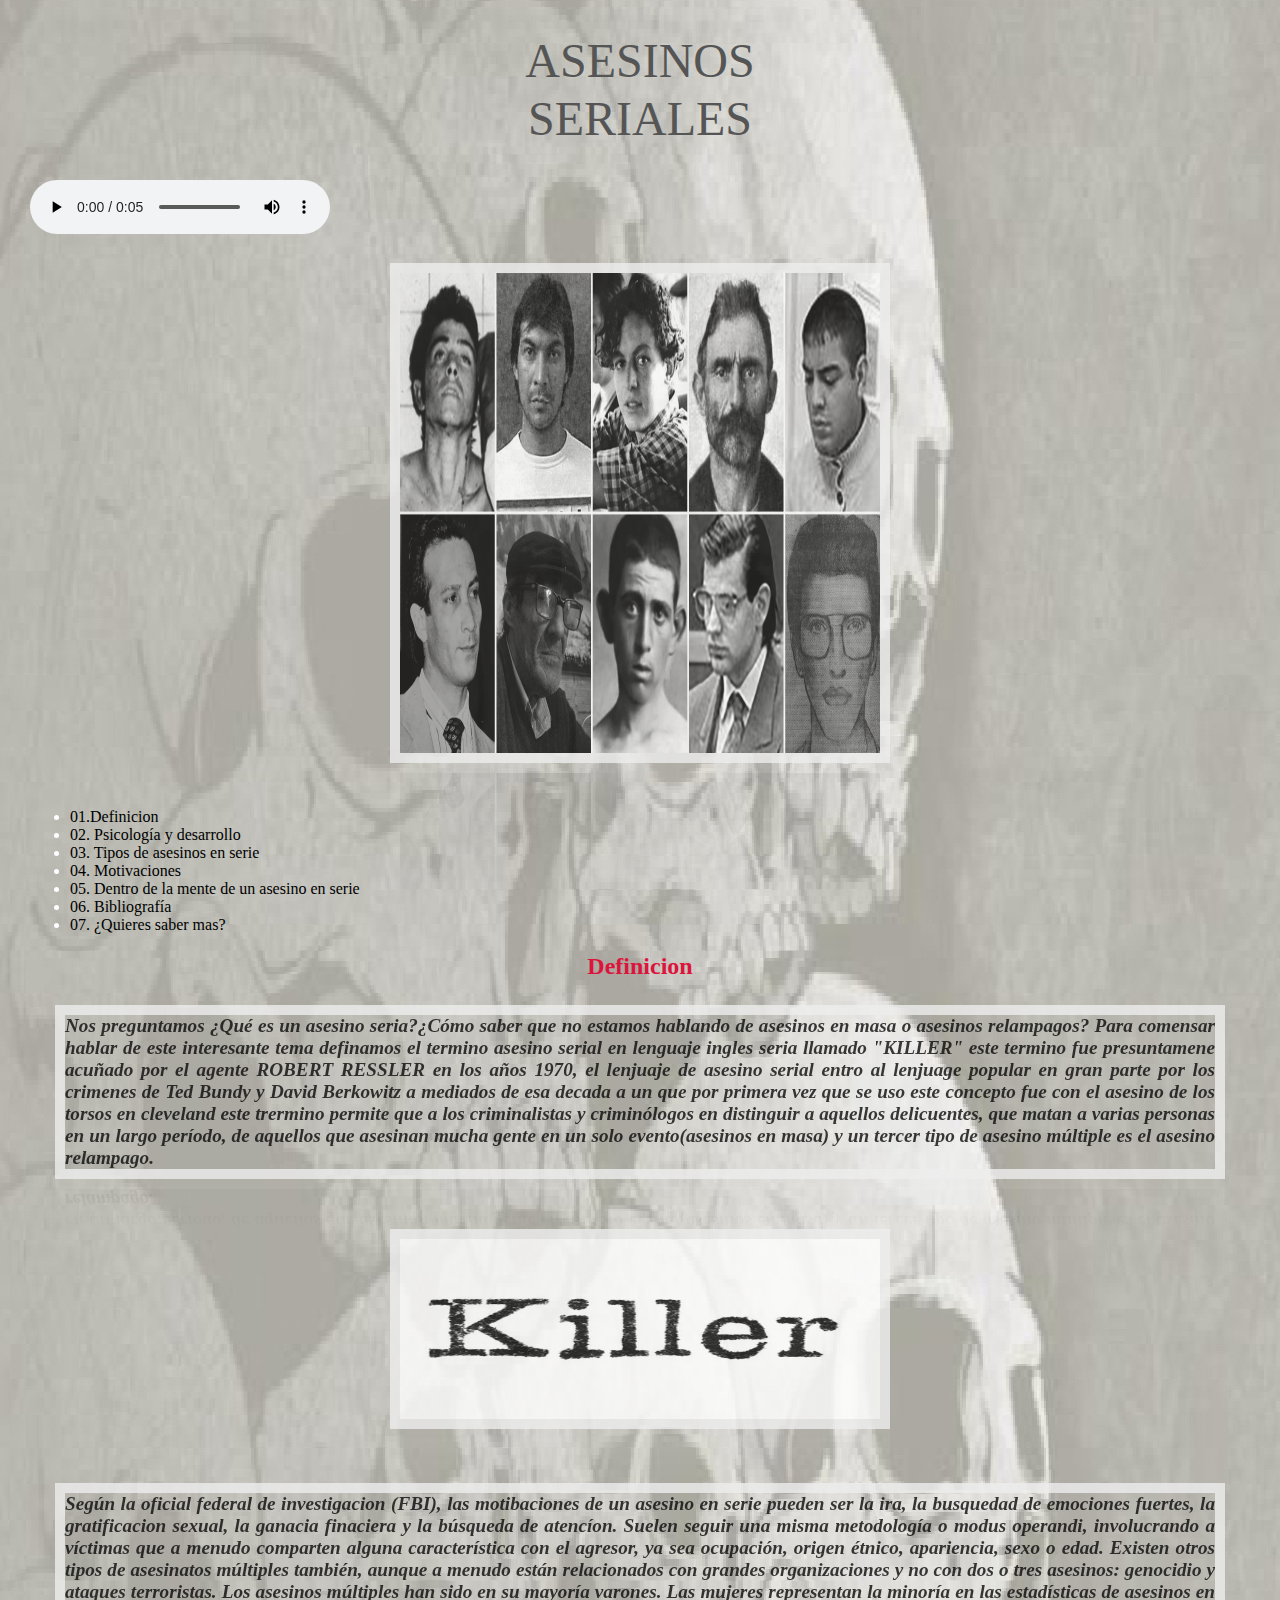
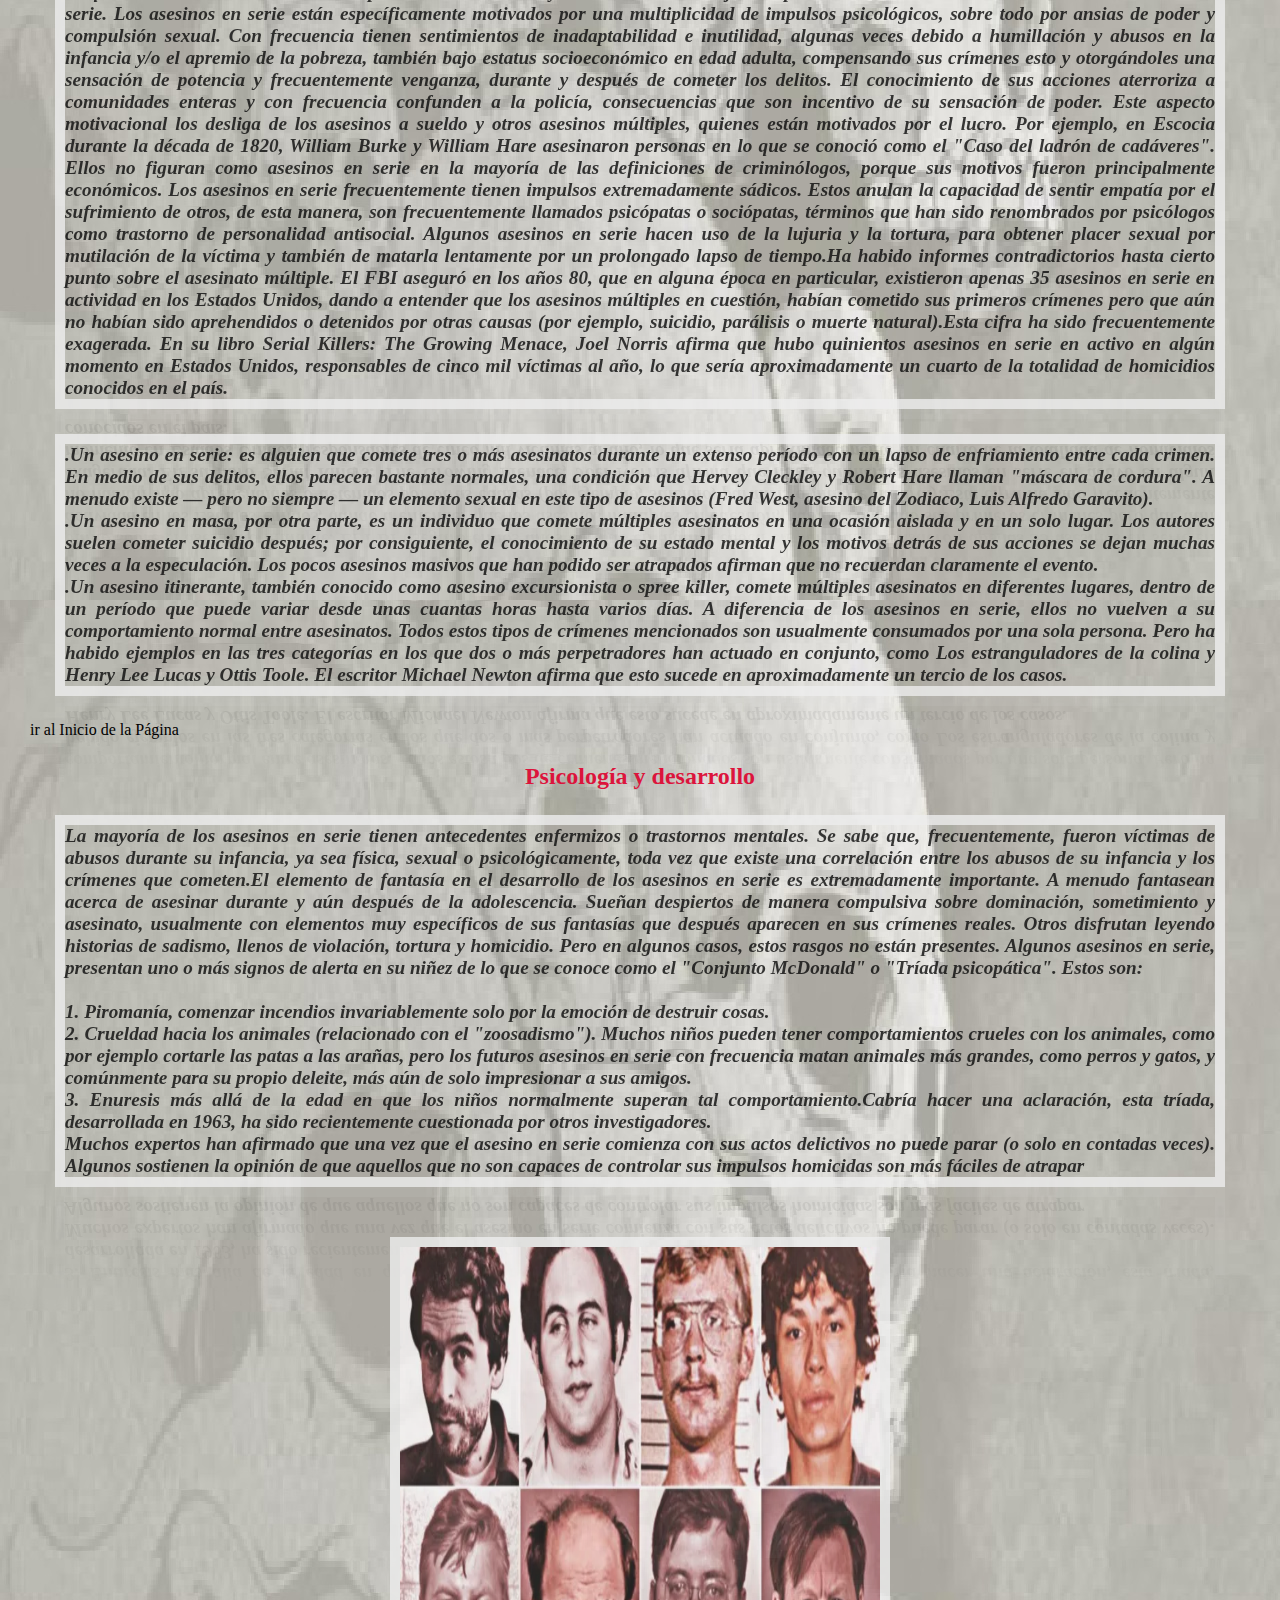
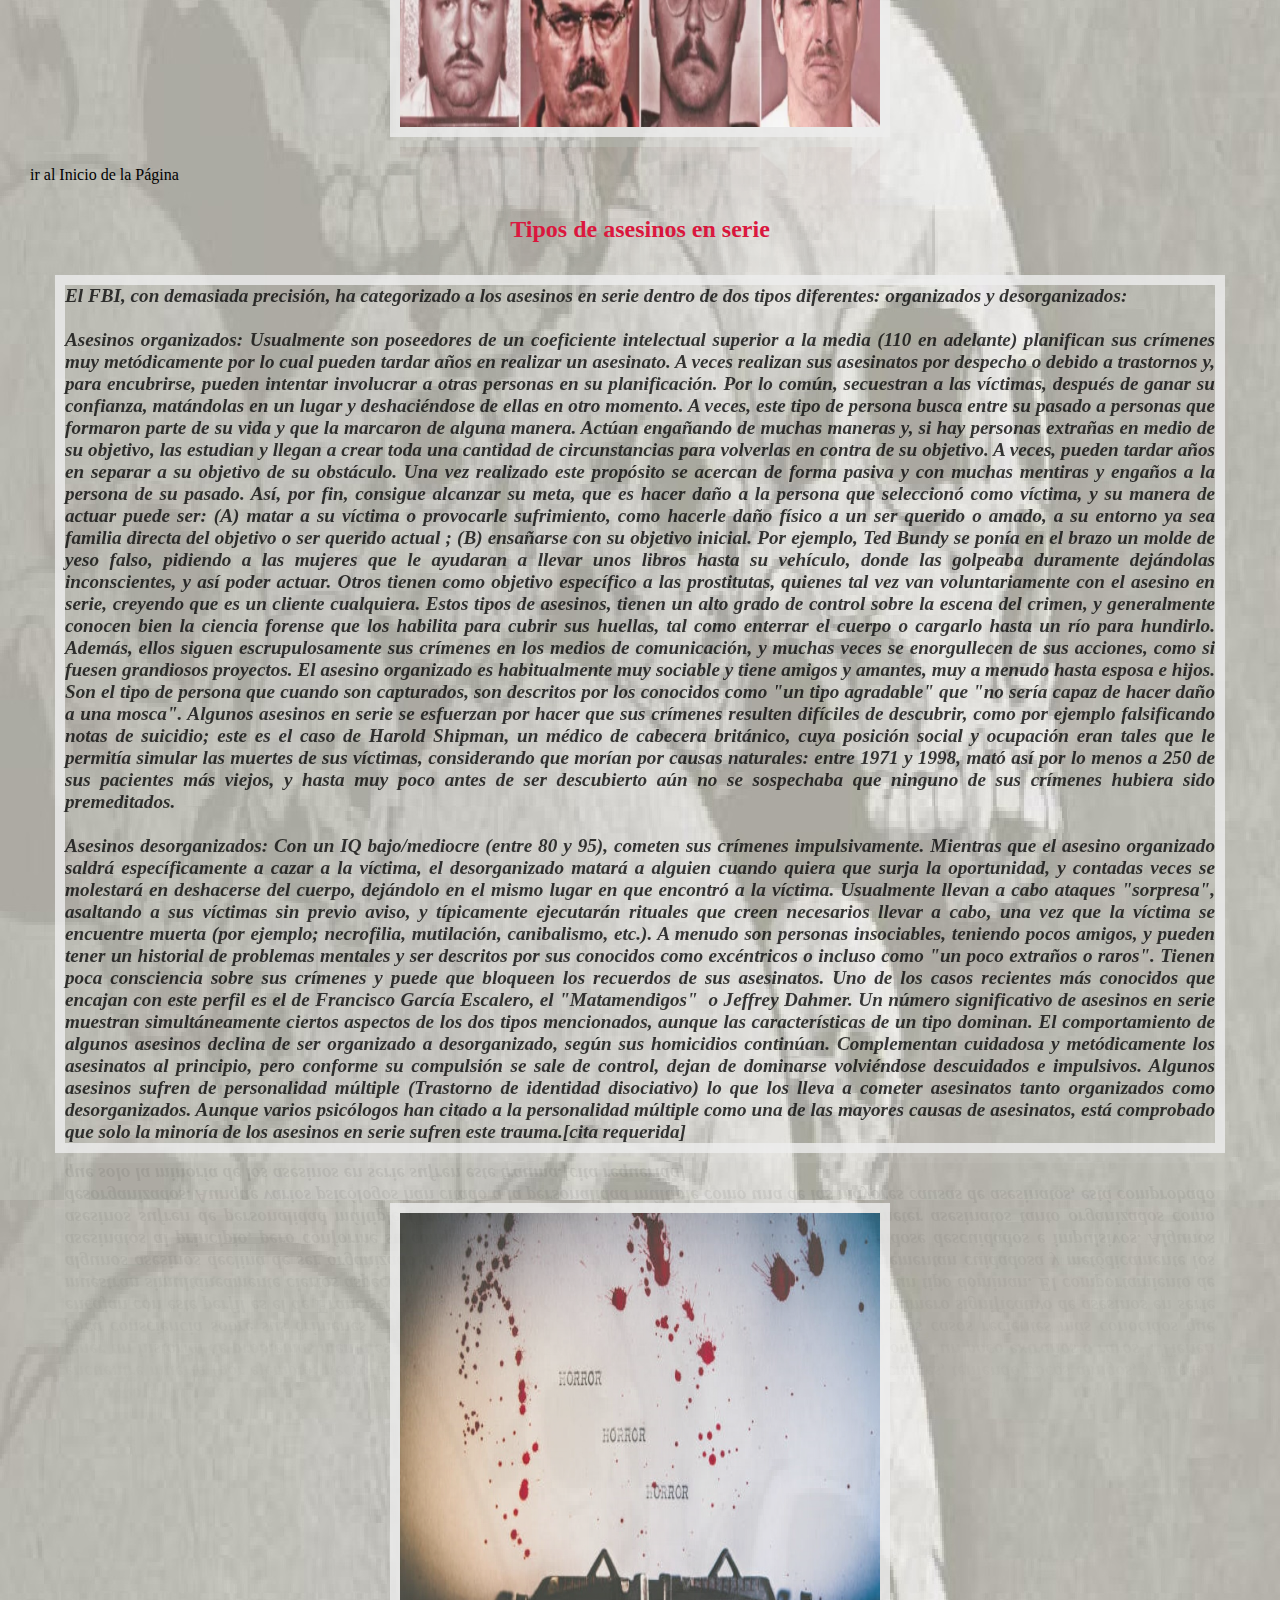
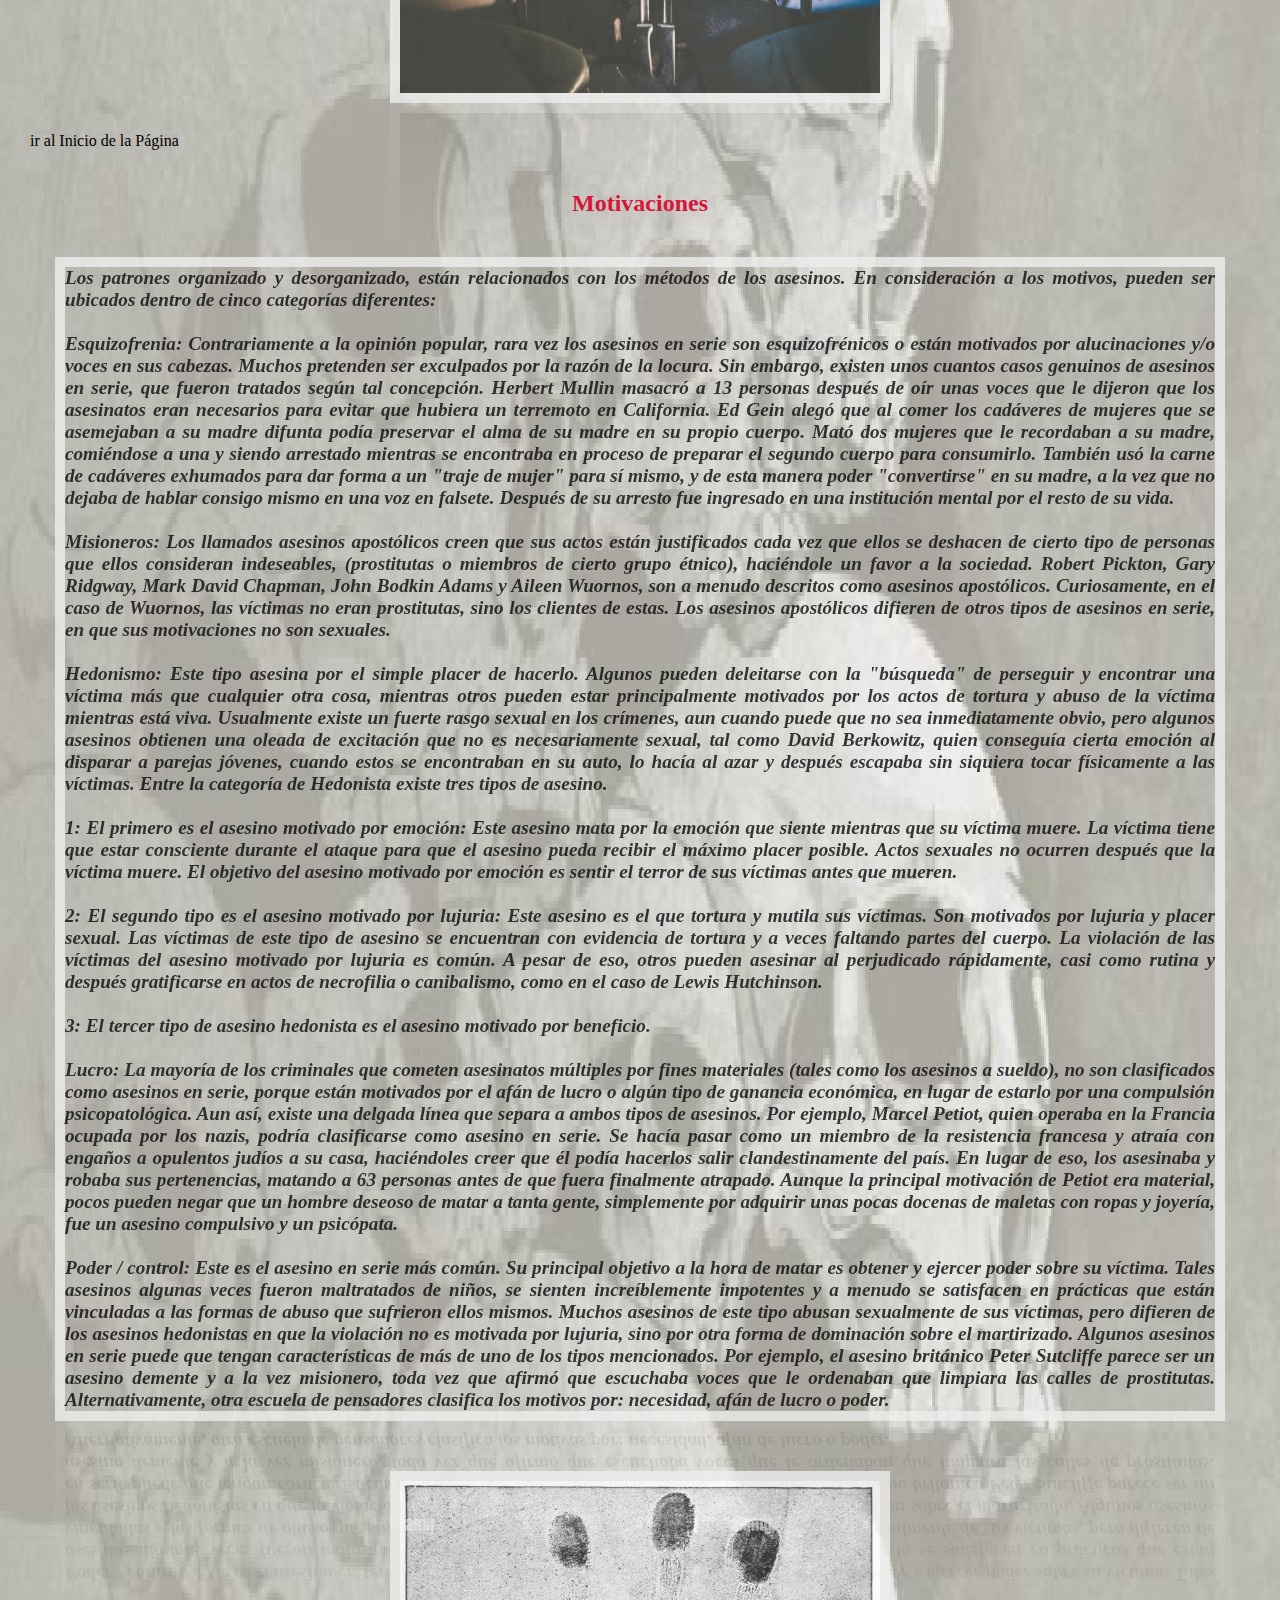
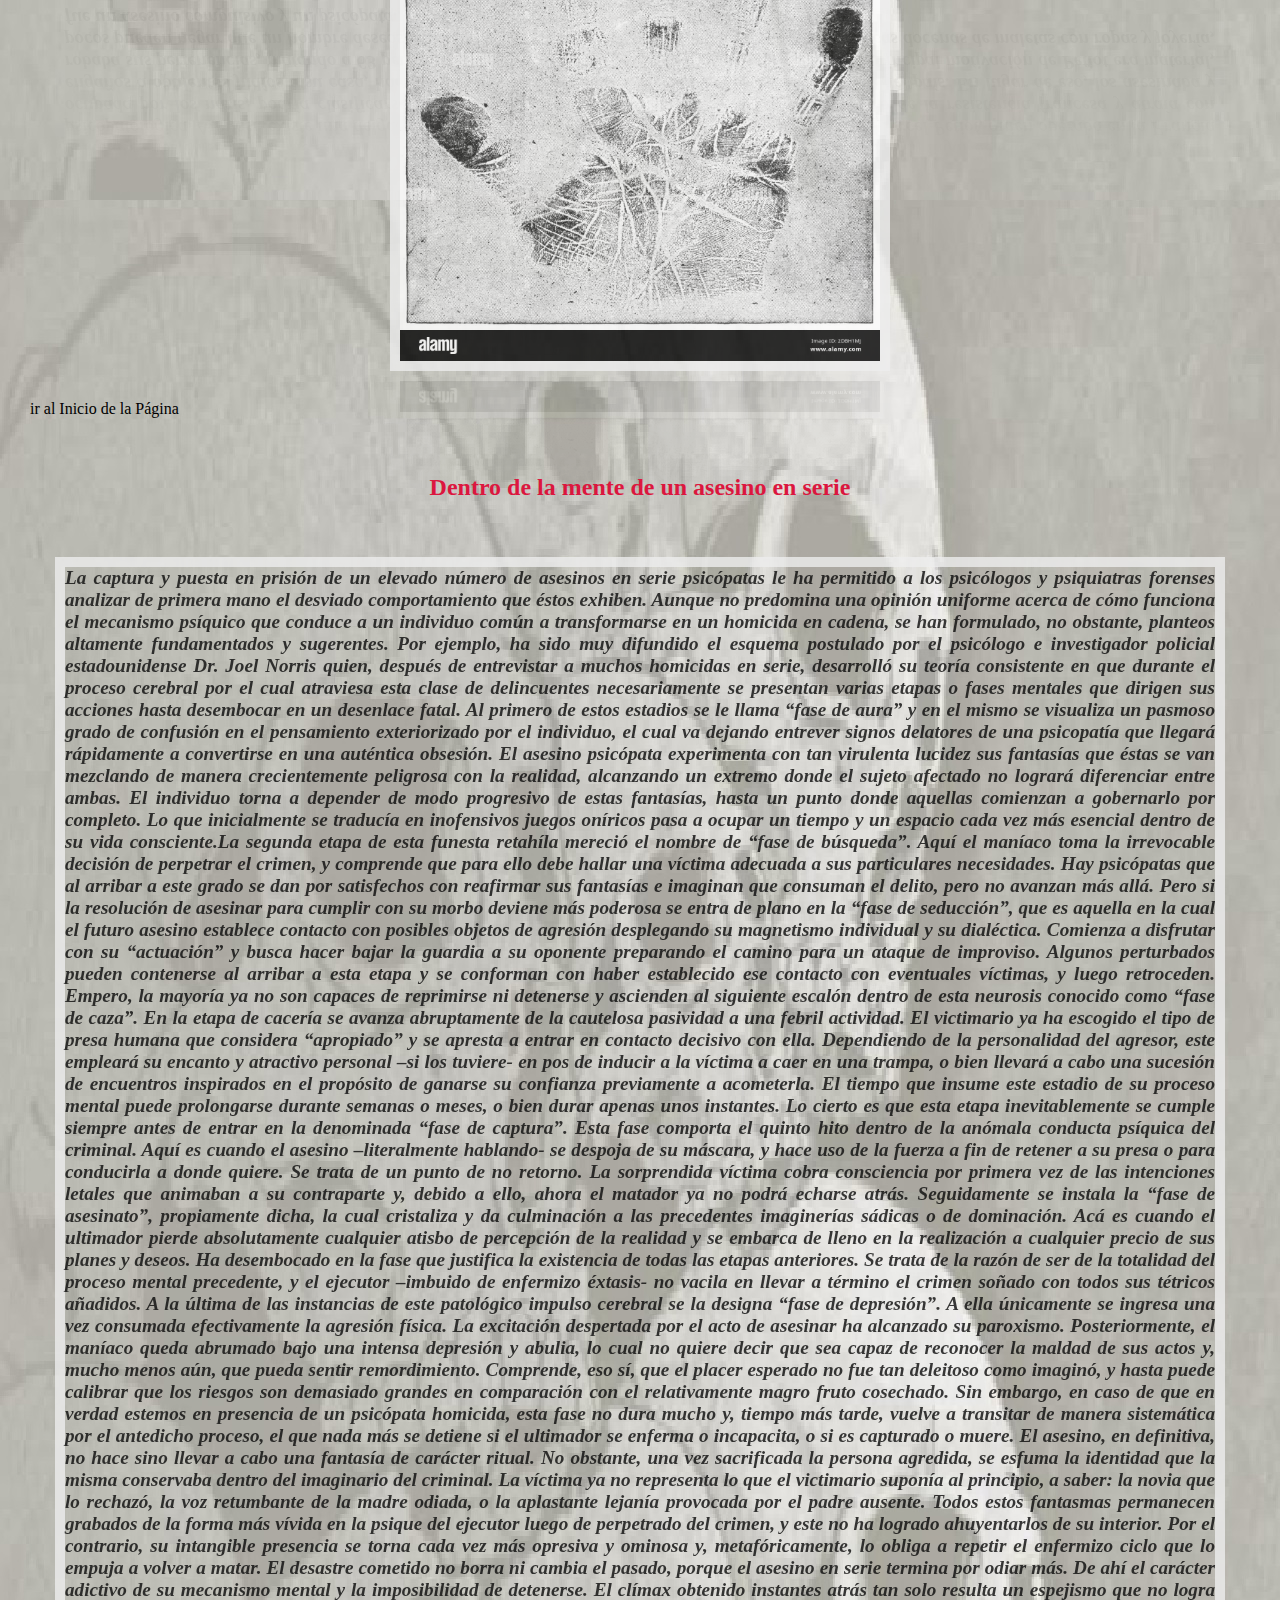
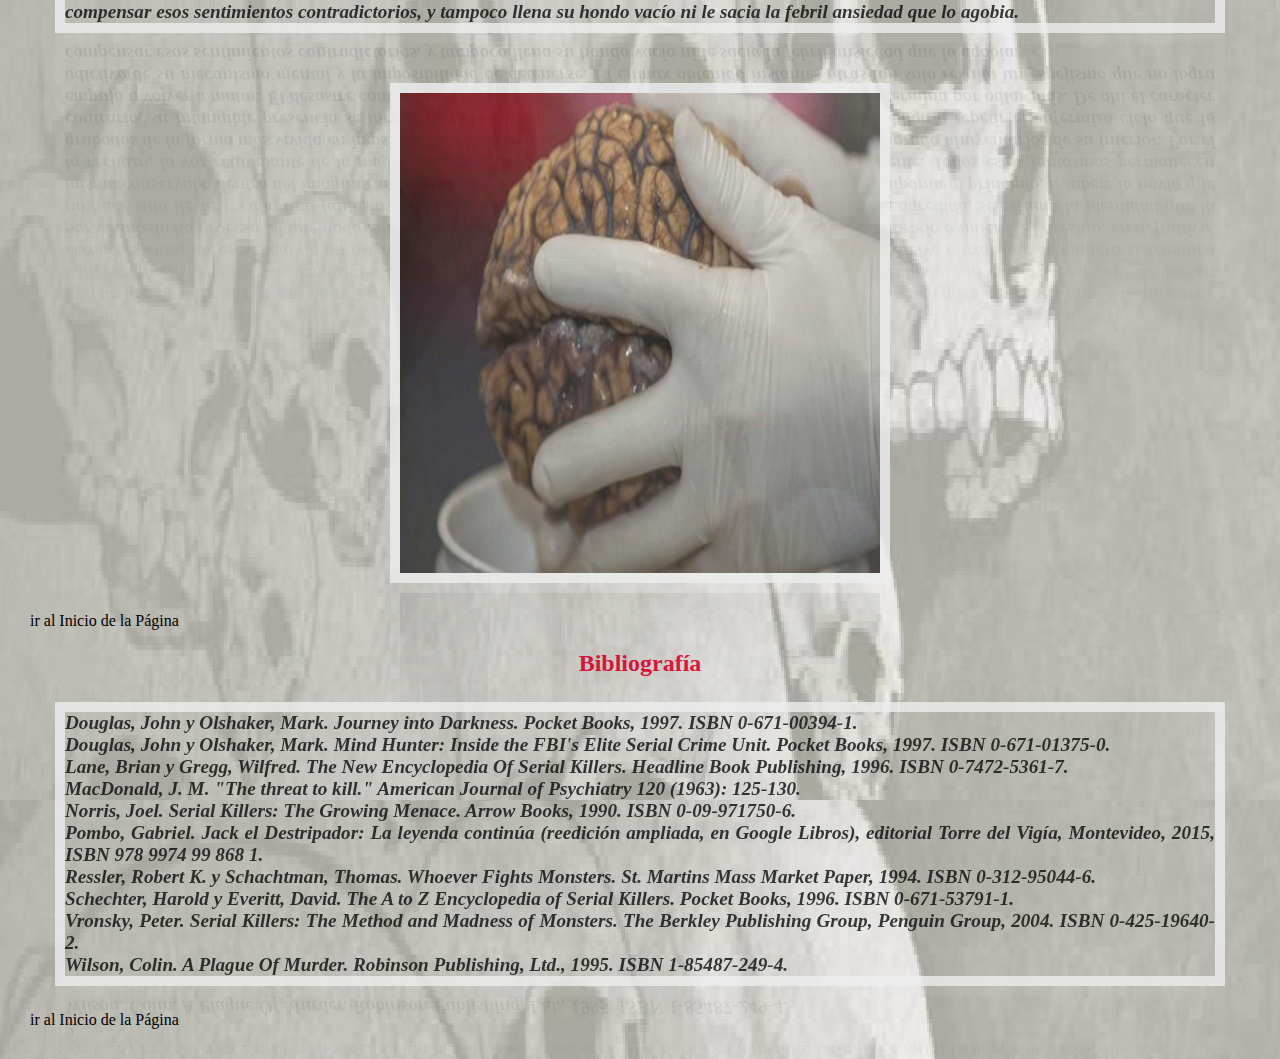
==== index.html @ 4e705c61 "Add files via upload" ====
<!DOCTYPE html>
<html lang="en">
<head>
    <meta charset="UTF-8">
    <meta http-equiv="X-UA-Compatible" content="IE=edge">
    <meta name="viewport" content="width=device-width, initial-scale=1.0">
    <title>terminado</title>
    <link rel="stylesheet" href="paguina1.css">
</head>
<body> 
    <h1 id="Inicio" class="home-title">
        <span>ASESINOS</span>
        <span>SERIALES</span>
      </h1>
        <audio src="leyendasleg_l2g22290.mp3" controls></audio> 
        <div align ="center"> <img src="5.jpg" alt=" asesinos"width="500" height="500"></div>
        
        <ul class="menu-lateral nav--top__list"> 
        
          <li class="menu-lateral__item"><a href="#de">01.Definicion</a></li>
          <li class="menu-lateral__item"><a href="#pi">02. Psicología y desarrollo</a></li>
          <li class="menu-lateral__item"><a href="#ti">03. Tipos de asesinos en serie</a></li>
          <li class="menu-lateral__item"><a href="#mo">04. Motivaciones</a></li>
          <li class="menu-lateral__item"><a href="#di">05. Dentro de la mente de un asesino en serie</a></li>
          <li class="menu-lateral__item"><a href="#bi">06. Bibliografía</a></li>
          <li class="menu-lateral__item"><a href="pagina24.html">07. ¿Quieres saber mas?</a></li>
         </ul>
        
        <script src="java1.js"></script>
        
            <article class="Articulo"> 
<h2 id="de">Definicion</h2>
 
    <p>Nos preguntamos ¿Qué es un asesino seria?¿Cómo saber que no estamos hablando de asesinos en masa o asesinos relampagos? Para comensar hablar de este interesante tema definamos el termino asesino serial en lenguaje ingles seria llamado "KILLER" este termino fue presuntamene acuñado por el agente ROBERT RESSLER  en los años 1970, el lenjuaje de asesino serial entro al lenjuage popular en gran parte por los crimenes de Ted Bundy y David  Berkowitz a mediados de esa decada a un que por primera vez que se uso este concepto fue con el asesino de los torsos en cleveland 
        este trermino permite que a los criminalistas y criminólogos en distinguir a aquellos delicuentes, que matan a varias personas en un largo período, de aquellos que asesinan mucha gente en un solo evento(asesinos en masa)
        y un tercer tipo de asesino múltiple es el asesino relampago.</p>
       <div align ="center"><img src="killer.webp" alt=" asesinos"width="500" height="200"></div> 
        <p>Según la oficial federal de investigacion (FBI), las motibaciones de un asesino en serie pueden ser la ira, la busquedad de emociones fuertes, la gratificacion sexual, la ganacia finaciera y la búsqueda de atencíon.​ Suelen seguir una misma metodología o modus operandi, involucrando a víctimas que a menudo comparten alguna característica con el agresor, ya sea ocupación, origen étnico, apariencia, sexo o edad. Existen otros tipos de asesinatos múltiples también, aunque a menudo están relacionados con grandes organizaciones y no con dos o tres asesinos: genocidio y ataques terroristas. Los asesinos múltiples han sido en su mayoría varones. Las mujeres representan la minoría en las estadísticas de asesinos en serie. Los asesinos en serie están específicamente motivados por una multiplicidad de impulsos psicológicos, sobre todo por ansias de poder y compulsión sexual. Con frecuencia tienen sentimientos de inadaptabilidad e inutilidad, algunas veces debido a humillación y abusos en la infancia y/o el apremio de la pobreza, también bajo estatus socioeconómico en edad adulta, compensando sus crímenes esto y otorgándoles una sensación de potencia y frecuentemente venganza, durante y después de cometer los delitos. El conocimiento de sus acciones aterroriza a comunidades enteras y con frecuencia confunden a la policía, consecuencias que son incentivo de su sensación de poder. Este aspecto motivacional los desliga de los asesinos a sueldo y otros asesinos múltiples, quienes están motivados por el lucro. Por ejemplo, en Escocia durante la década de 1820, William Burke y William Hare asesinaron personas en lo que se conoció como el "Caso del ladrón de cadáveres". Ellos no figuran como asesinos en serie en la mayoría de las definiciones de criminólogos, porque sus motivos fueron principalmente económicos.
        Los asesinos en serie frecuentemente tienen impulsos extremadamente sádicos. Estos anulan la capacidad de sentir empatía por el sufrimiento de otros, de esta manera, son frecuentemente llamados psicópatas o sociópatas, términos que han sido renombrados por psicólogos como trastorno de personalidad antisocial. Algunos asesinos en serie hacen uso de la lujuria y la tortura, para obtener placer sexual por mutilación de la víctima y también de matarla lentamente por un prolongado lapso de tiempo.Ha habido informes contradictorios hasta cierto punto sobre el asesinato múltiple. El FBI aseguró en los años 80, que en alguna época en particular, existieron apenas 35 asesinos en serie en actividad en los Estados Unidos, dando a entender que los asesinos múltiples en cuestión, habían cometido sus primeros crímenes pero que aún no habían sido aprehendidos o detenidos por otras causas (por ejemplo, suicidio, parálisis o muerte natural).Esta cifra ha sido frecuentemente exagerada. En su libro Serial Killers: The Growing Menace, Joel Norris afirma que hubo quinientos asesinos en serie en activo en algún momento en Estados Unidos, responsables de cinco mil víctimas al año, lo que sería aproximadamente un cuarto de la totalidad de homicidios conocidos en el país.</p>
        <p>
            .Un asesino en serie: es alguien que comete tres o más asesinatos durante un extenso período con un lapso de enfriamiento entre cada crimen. En medio de sus delitos, ellos parecen bastante normales, una condición que Hervey Cleckley y Robert Hare llaman "máscara de cordura". A menudo existe — pero no siempre — un elemento sexual en este tipo de asesinos (Fred West, asesino del Zodiaco, Luis Alfredo Garavito). <br>
        
            .Un asesino en masa, por otra parte, es un individuo que comete múltiples asesinatos en una ocasión aislada y en un solo lugar. Los autores suelen cometer suicidio después; por consiguiente, el conocimiento de su estado mental y los motivos detrás de sus acciones se dejan muchas veces a la especulación. Los pocos asesinos masivos que han podido ser atrapados afirman que no recuerdan claramente el evento. <br>
        
            .Un asesino itinerante, también conocido como asesino excursionista o spree killer, comete múltiples asesinatos en diferentes lugares, dentro de un período que puede variar desde unas cuantas horas hasta varios días. A diferencia de los asesinos en serie, ellos no vuelven a su comportamiento normal entre asesinatos.
            Todos estos tipos de crímenes mencionados son usualmente consumados por una sola persona. Pero ha habido ejemplos en las tres categorías en los que dos o más perpetradores han actuado en conjunto, como Los estranguladores de la colina y Henry Lee Lucas y Ottis Toole. El escritor Michael Newton afirma que esto sucede en aproximadamente un tercio de los casos.</p>
        </article> 
        <a href="#Inicio">ir al Inicio de la Página</a>
<br>
<article class="Articulo">
<h3 id="p">Psicología y desarrollo</h3>
<p>La mayoría de los asesinos en serie tienen antecedentes enfermizos o trastornos mentales. Se sabe que, frecuentemente, fueron víctimas de abusos durante su infancia, ya sea física, sexual o psicológicamente, toda vez que existe una correlación entre los abusos de su infancia y los crímenes que cometen.El elemento de fantasía en el desarrollo de los asesinos en serie es extremadamente importante. A menudo fantasean acerca de asesinar durante y aún después de la adolescencia. Sueñan despiertos de manera compulsiva sobre dominación, sometimiento y asesinato, usualmente con elementos muy específicos de sus fantasías que después aparecen en sus crímenes reales. Otros disfrutan leyendo historias de sadismo, llenos de violación, tortura y homicidio. Pero en algunos casos, estos rasgos no están presentes.
    Algunos asesinos en serie, presentan uno o más signos de alerta en su niñez de lo que se conoce como el "Conjunto McDonald" o "Tríada psicopática". Estos son: <br> <br>
    
   1. Piromanía, comenzar incendios invariablemente solo por la emoción de destruir cosas. <br>
   2. Crueldad hacia los animales (relacionado con el "zoosadismo"). Muchos niños pueden tener comportamientos crueles con los animales, como por ejemplo cortarle las patas a las arañas, pero los futuros asesinos en serie con frecuencia matan animales más grandes, como perros y gatos, y comúnmente para su propio deleite, más aún de solo impresionar a sus amigos. <br>
   3. Enuresis más allá de la edad en que los niños normalmente superan tal comportamiento.Cabría hacer una aclaración, esta tríada, desarrollada en 1963, ha sido recientemente cuestionada por otros investigadores. <br>
     Muchos expertos han afirmado que una vez que el asesino en serie comienza con sus actos delictivos no puede parar (o solo en contadas veces). Algunos sostienen la opinión de que aquellos que no son capaces de controlar sus impulsos homicidas son más fáciles de atrapar</p>
     <div align ="center"><img src="Portada.webp" alt=" asesinos"width="500" height="500"></div>
    </article> 
    <a href="#Inicio">ir al Inicio de la Página</a>
    <br>
    <article class="Articulo">
<h4 id="ti">Tipos de asesinos en serie</h4>
<p> El FBI, con demasiada precisión, ha categorizado a los asesinos en serie dentro de dos tipos diferentes: organizados y desorganizados: <br> <br> 

Asesinos organizados: Usualmente son poseedores de un coeficiente intelectual superior a la media (110 en adelante) planifican sus crímenes muy metódicamente por lo cual pueden tardar años en realizar un asesinato. A veces realizan sus asesinatos por despecho o debido a trastornos y, para encubrirse, pueden intentar involucrar a otras personas en su planificación. Por lo común, secuestran a las víctimas, después de ganar su confianza, matándolas en un lugar y deshaciéndose de ellas en otro momento. A veces, este tipo de persona busca entre su pasado a personas que formaron parte de su vida y que la marcaron de alguna manera. Actúan engañando de muchas maneras y, si hay personas extrañas en medio de su objetivo, las estudian y llegan a crear toda una cantidad de circunstancias para volverlas en contra de su objetivo. A veces, pueden tardar años en separar a su objetivo de su obstáculo. Una vez realizado este propósito se acercan de forma pasiva y con muchas mentiras y engaños a la persona de su pasado. Así, por fin, consigue alcanzar su meta, que es hacer daño a la persona que seleccionó como víctima, y su manera de actuar puede ser: (A) matar a su víctima o provocarle sufrimiento, como hacerle daño físico a un ser querido o amado, a su entorno ya sea familia directa del objetivo o ser querido actual ; (B) ensañarse con su objetivo inicial. Por ejemplo, Ted Bundy se ponía en el brazo un molde de yeso falso, pidiendo a las mujeres que le ayudaran a llevar unos libros hasta su vehículo, donde las golpeaba duramente dejándolas inconscientes, y así poder actuar. Otros tienen como objetivo específico a las prostitutas, quienes tal vez van voluntariamente con el asesino en serie, creyendo que es un cliente cualquiera. Estos tipos de asesinos, tienen un alto grado de control sobre la escena del crimen, y generalmente conocen bien la ciencia forense que los habilita para cubrir sus huellas, tal como enterrar el cuerpo o cargarlo hasta un río para hundirlo. Además, ellos siguen escrupulosamente sus crímenes en los medios de comunicación, y muchas veces se enorgullecen de sus acciones, como si fuesen grandiosos proyectos. El asesino organizado es habitualmente muy sociable y tiene amigos y amantes, muy a menudo hasta esposa e hijos. Son el tipo de persona que cuando son capturados, son descritos por los conocidos como "un tipo agradable" que "no sería capaz de hacer daño a una mosca". Algunos asesinos en serie se esfuerzan por hacer que sus crímenes resulten difíciles de descubrir, como por ejemplo falsificando notas de suicidio; este es el caso de Harold Shipman, un médico de cabecera británico, cuya posición social y ocupación eran tales que le permitía simular las muertes de sus víctimas, considerando que morían por causas naturales: entre 1971 y 1998, mató así por lo menos a 250 de sus pacientes más viejos, y hasta muy poco antes de ser descubierto aún no se sospechaba que ninguno de sus crímenes hubiera sido premeditados. <br> <br>
Asesinos desorganizados: Con un IQ bajo/mediocre (entre 80 y 95), cometen sus crímenes impulsivamente. Mientras que el asesino organizado saldrá específicamente a cazar a la víctima, el desorganizado matará a alguien cuando quiera que surja la oportunidad, y contadas veces se molestará en deshacerse del cuerpo, dejándolo en el mismo lugar en que encontró a la víctima. Usualmente llevan a cabo ataques "sorpresa", asaltando a sus víctimas sin previo aviso, y típicamente ejecutarán rituales que creen necesarios llevar a cabo, una vez que la víctima se encuentre muerta (por ejemplo; necrofilia, mutilación, canibalismo, etc.). A menudo son personas insociables, teniendo pocos amigos, y pueden tener un historial de problemas mentales y ser descritos por sus conocidos como excéntricos o incluso como "un poco extraños o raros". Tienen poca consciencia sobre sus crímenes y puede que bloqueen los recuerdos de sus asesinatos. Uno de los casos recientes más conocidos que encajan con este perfil es el de Francisco García Escalero, el "Matamendigos" ​ o Jeffrey Dahmer.
Un número significativo de asesinos en serie muestran simultáneamente ciertos aspectos de los dos tipos mencionados, aunque las características de un tipo dominan. El comportamiento de algunos asesinos declina de ser organizado a desorganizado, según sus homicidios continúan. Complementan cuidadosa y metódicamente los asesinatos al principio, pero conforme su compulsión se sale de control, dejan de dominarse volviéndose descuidados e impulsivos.
Algunos asesinos sufren de personalidad múltiple (Trastorno de identidad disociativo) lo que los lleva a cometer asesinatos tanto organizados como desorganizados. Aunque varios psicólogos han citado a la personalidad múltiple como una de las mayores causas de asesinatos, está comprobado que solo la minoría de los asesinos en serie sufren este trauma.[cita requerida]
</p><div align ="center"><img src="descarga.jpeg" alt=" asesinos"width="500" height="500"></div>
</article>
<a href="#Inicio">ir al Inicio de la Página</a>
<br>

<article class="Articulo">
<h5 id="mo" >Motivaciones</h5>
<p> Los patrones organizado y desorganizado, están relacionados con los métodos de los asesinos. En consideración a los motivos, pueden ser ubicados dentro de cinco categorías diferentes: <br> <br>

    Esquizofrenia:
    Contrariamente a la opinión popular, rara vez los asesinos en serie son esquizofrénicos o están motivados por alucinaciones y/o voces en sus cabezas. Muchos pretenden ser exculpados por la razón de la locura. Sin embargo, existen unos cuantos casos genuinos de asesinos en serie, que fueron tratados según tal concepción.
    Herbert Mullin masacró a 13 personas después de oír unas voces que le dijeron que los asesinatos eran necesarios para evitar que hubiera un terremoto en California.
    Ed Gein alegó que al comer los cadáveres de mujeres que se asemejaban a su madre difunta podía preservar el alma de su madre en su propio cuerpo. Mató dos mujeres que le recordaban a su madre, comiéndose a una y siendo arrestado mientras se encontraba en proceso de preparar el segundo cuerpo para consumirlo. También usó la carne de cadáveres exhumados para dar forma a un "traje de mujer" para sí mismo, y de esta manera poder "convertirse" en su madre, a la vez que no dejaba de hablar consigo mismo en una voz en falsete. Después de su arresto fue ingresado en una institución mental por el resto de su vida. <br> <br>
    
    Misioneros:
    Los llamados asesinos apostólicos creen que sus actos están justificados cada vez que ellos se deshacen de cierto tipo de personas que ellos consideran indeseables, (prostitutas o miembros de cierto grupo étnico), haciéndole un favor a la sociedad. Robert Pickton, Gary Ridgway, Mark David Chapman, John Bodkin Adams y Aileen Wuornos, son a menudo descritos como asesinos apostólicos. Curiosamente, en el caso de Wuornos, las víctimas no eran prostitutas, sino los clientes de estas. Los asesinos apostólicos difieren de otros tipos de asesinos en serie, en que sus motivaciones no son sexuales. <br> <br>
    
    Hedonismo:
    Este tipo asesina por el simple placer de hacerlo. Algunos pueden deleitarse con la "búsqueda" de perseguir y encontrar una víctima más que cualquier otra cosa, mientras otros pueden estar principalmente motivados por los actos de tortura y abuso de la víctima mientras está viva. Usualmente existe un fuerte rasgo sexual en los crímenes, aun cuando puede que no sea inmediatamente obvio, pero algunos asesinos obtienen una oleada de excitación que no es necesariamente sexual, tal como David Berkowitz, quien conseguía cierta emoción al disparar a parejas jóvenes, cuando estos se encontraban en su auto, lo hacía al azar y después escapaba sin siquiera tocar físicamente a las víctimas. Entre la categoría de Hedonista existe tres tipos de asesino.  <br> <br>
    1: El primero es el asesino motivado por emoción: Este asesino mata por la emoción que siente mientras que su víctima muere. La víctima tiene que estar consciente durante el ataque para que el asesino pueda recibir el máximo placer posible. Actos sexuales no ocurren después que la víctima muere. El objetivo del asesino motivado por emoción es sentir el terror de sus víctimas antes que mueren. <br> <br>
    2: El segundo tipo es el asesino motivado por lujuria: Este asesino es el que tortura y mutila sus víctimas. Son motivados por lujuria y placer sexual. Las víctimas de este tipo de asesino se encuentran con evidencia de tortura y a veces faltando partes del cuerpo. La violación de las víctimas del asesino motivado por lujuria es común. A pesar de eso, otros pueden asesinar al perjudicado rápidamente, casi como rutina y después gratificarse en actos de necrofilia o canibalismo, como en el caso de Lewis Hutchinson. <br> <br>
    3: El tercer tipo de asesino hedonista es el asesino motivado por beneficio. <br> <br>
    
    Lucro:
    La mayoría de los criminales que cometen asesinatos múltiples por fines materiales (tales como los asesinos a sueldo), no son clasificados como asesinos en serie, porque están motivados por el afán de lucro o algún tipo de ganancia económica, en lugar de estarlo por una compulsión psicopatológica. Aun así, existe una delgada línea que separa a ambos tipos de asesinos. Por ejemplo, Marcel Petiot, quien operaba en la Francia ocupada por los nazis, podría clasificarse como asesino en serie. Se hacía pasar como un miembro de la resistencia francesa y atraía con engaños a opulentos judíos a su casa, haciéndoles creer que él podía hacerlos salir clandestinamente del país. En lugar de eso, los asesinaba y robaba sus pertenencias, matando a 63 personas antes de que fuera finalmente atrapado. Aunque la principal motivación de Petiot era material, pocos pueden negar que un hombre deseoso de matar a tanta gente, simplemente por adquirir unas pocas docenas de maletas con ropas y joyería, fue un asesino compulsivo y un psicópata. <br> <br>
    
    Poder / control:
    Este es el asesino en serie más común. Su principal objetivo a la hora de matar es obtener y ejercer poder sobre su víctima. Tales asesinos algunas veces fueron maltratados de niños, se sienten increíblemente impotentes y a menudo se satisfacen en prácticas que están vinculadas a las formas de abuso que sufrieron ellos mismos. Muchos asesinos de este tipo abusan sexualmente de sus víctimas, pero difieren de los asesinos hedonistas en que la violación no es motivada por lujuria, sino por otra forma de dominación sobre el martirizado.
    Algunos asesinos en serie puede que tengan características de más de uno de los tipos mencionados. Por ejemplo, el asesino británico Peter Sutcliffe parece ser un asesino demente y a la vez misionero, toda vez que afirmó que escuchaba voces que le ordenaban que limpiara las calles de prostitutas.
    Alternativamente, otra escuela de pensadores clasifica los motivos por: necesidad, afán de lucro o poder.</p>
    <div align ="center"><img src="fondo-blanco.jpg" alt=" asesinos"width="500" height="500"></div>
</article>
<a href="#Inicio">ir al Inicio de la Página</a>
<br>
<article class="Articulo">
<h6 id="di">Dentro de la mente de un asesino en serie</h6>
<p>
La captura y puesta en prisión de un elevado número de asesinos en serie psicópatas le ha permitido a los psicólogos y psiquiatras forenses analizar de primera mano el desviado comportamiento que éstos exhiben. Aunque no predomina una opinión uniforme acerca de cómo funciona el mecanismo psíquico que conduce a un individuo común a transformarse en un homicida en cadena, se han formulado, no obstante, planteos altamente fundamentados y sugerentes. Por ejemplo, ha sido muy difundido el esquema postulado por el psicólogo e investigador policial estadounidense Dr. Joel Norris quien, después de entrevistar a muchos homicidas en serie, desarrolló su teoría consistente en que durante el proceso cerebral por el cual atraviesa esta clase de delincuentes necesariamente se presentan varias etapas o fases mentales que dirigen sus acciones hasta desembocar en un desenlace fatal.
Al primero de estos estadios se le llama “fase de aura” y en el mismo se visualiza un pasmoso grado de confusión en el pensamiento exteriorizado por el individuo, el cual va dejando entrever signos delatores de una psicopatía que llegará rápidamente a convertirse en una auténtica obsesión. El asesino psicópata experimenta con tan virulenta lucidez sus fantasías que éstas se van mezclando de manera crecientemente peligrosa con la realidad, alcanzando un extremo donde el sujeto afectado no logrará diferenciar entre ambas. El individuo torna a depender de modo progresivo de estas fantasías, hasta un punto donde aquellas comienzan a gobernarlo por completo. Lo que inicialmente se traducía en inofensivos juegos oníricos pasa a ocupar un tiempo y un espacio cada vez más esencial dentro de su vida consciente.La segunda etapa de esta funesta retahíla mereció el nombre de “fase de búsqueda”. Aquí el maníaco toma la irrevocable decisión de perpetrar el crimen, y comprende que para ello debe hallar una víctima adecuada a sus particulares necesidades. Hay psicópatas que al arribar a este grado se dan por satisfechos con reafirmar sus fantasías e imaginan que consuman el delito, pero no avanzan más allá.
Pero si la resolución de asesinar para cumplir con su morbo deviene más poderosa se entra de plano en la “fase de seducción”, que es aquella en la cual el futuro asesino establece contacto con posibles objetos de agresión desplegando su magnetismo individual y su dialéctica. Comienza a disfrutar con su “actuación” y busca hacer bajar la guardia a su oponente preparando el camino para un ataque de improviso. Algunos perturbados pueden contenerse al arribar a esta etapa y se conforman con haber establecido ese contacto con eventuales víctimas, y luego retroceden.
Empero, la mayoría ya no son capaces de reprimirse ni detenerse y ascienden al siguiente escalón dentro de esta neurosis conocido como “fase de caza”. En la etapa de cacería se avanza abruptamente de la cautelosa pasividad a una febril actividad. El victimario ya ha escogido el tipo de presa humana que considera “apropiado” y se apresta a entrar en contacto decisivo con ella.
Dependiendo de la personalidad del agresor, este empleará su encanto y atractivo personal –si los tuviere- en pos de inducir a la víctima a caer en una trampa, o bien llevará a cabo una sucesión de encuentros inspirados en el propósito de ganarse su confianza previamente a acometerla. El tiempo que insume este estadio de su proceso mental puede prolongarse durante semanas o meses, o bien durar apenas unos instantes. Lo cierto es que esta etapa inevitablemente se cumple siempre antes de entrar en la denominada “fase de captura”. Esta fase comporta el quinto hito dentro de la anómala conducta psíquica del criminal. Aquí es cuando el asesino –literalmente hablando- se despoja de su máscara, y hace uso de la fuerza a fin de retener a su presa o para conducirla a donde quiere. Se trata de un punto de no retorno. La sorprendida víctima cobra consciencia por primera vez de las intenciones letales que animaban a su contraparte y, debido a ello, ahora el matador ya no podrá echarse atrás.
Seguidamente se instala la “fase de asesinato”, propiamente dicha, la cual cristaliza y da culminación a las precedentes imaginerías sádicas o de dominación. Acá es cuando el ultimador pierde absolutamente cualquier atisbo de percepción de la realidad y se embarca de lleno en la realización a cualquier precio de sus planes y deseos. Ha desembocado en la fase que justifica la existencia de todas las etapas anteriores. Se trata de la razón de ser de la totalidad del proceso mental precedente, y el ejecutor –imbuido de enfermizo éxtasis- no vacila en llevar a término el crimen soñado con todos sus tétricos añadidos.
A la última de las instancias de este patológico impulso cerebral se la designa “fase de depresión”. A ella únicamente se ingresa una vez consumada efectivamente la agresión física. La excitación despertada por el acto de asesinar ha alcanzado su paroxismo. Posteriormente, el maníaco queda abrumado bajo una intensa depresión y abulia, lo cual no quiere decir que sea capaz de reconocer la maldad de sus actos y, mucho menos aún, que pueda sentir remordimiento. Comprende, eso sí, que el placer esperado no fue tan deleitoso como imaginó, y hasta puede calibrar que los riesgos son demasiado grandes en comparación con el relativamente magro fruto cosechado. Sin embargo, en caso de que en verdad estemos en presencia de un psicópata homicida, esta fase no dura mucho y, tiempo más tarde, vuelve a transitar de manera sistemática por el antedicho proceso, el que nada más se detiene si el ultimador se enferma o incapacita, o si es capturado o muere.
El asesino, en definitiva, no hace sino llevar a cabo una fantasía de carácter ritual. No obstante, una vez sacrificada la persona agredida, se esfuma la identidad que la misma conservaba dentro del imaginario del criminal. La víctima ya no representa lo que el victimario suponía al principio, a saber: la novia que lo rechazó, la voz retumbante de la madre odiada, o la aplastante lejanía provocada por el padre ausente. Todos estos fantasmas permanecen grabados de la forma más vívida en la psique del ejecutor luego de perpetrado del crimen, y este no ha logrado ahuyentarlos de su interior. Por el contrario, su intangible presencia se torna cada vez más opresiva y ominosa y, metafóricamente, lo obliga a repetir el enfermizo ciclo que lo empuja a volver a matar. El desastre cometido no borra ni cambia el pasado, porque el asesino en serie termina por odiar más. De ahí el carácter adictivo de su mecanismo mental y la imposibilidad de detenerse. El clímax obtenido instantes atrás tan solo resulta un espejismo que no logra compensar esos sentimientos contradictorios, y tampoco llena su hondo vacío ni le sacia la febril ansiedad que lo agobia.
</p><div align ="center"><img src="biobanco-cerebros.jpg" alt=" asesinos"width="500" height="500"></div>
</article>
<a href="#Inicio">ir al Inicio de la Página</a>
<br>
<article class="Articulo">
<h2 id="bi">Bibliografía</h2>

<p>Douglas, John y Olshaker, Mark. Journey into Darkness. Pocket Books, 1997. ISBN 0-671-00394-1. <br>
    Douglas, John y Olshaker, Mark. Mind Hunter: Inside the FBI's Elite Serial Crime Unit. Pocket Books, 1997. ISBN 0-671-01375-0. <br>
    Lane, Brian y Gregg, Wilfred. The New Encyclopedia Of Serial Killers. Headline Book Publishing, 1996. ISBN 0-7472-5361-7.  <br>
    MacDonald, J. M. "The threat to kill." American Journal of Psychiatry 120 (1963): 125-130. <br>
    Norris, Joel. Serial Killers: The Growing Menace. Arrow Books, 1990. ISBN 0-09-971750-6.  <br>
    Pombo, Gabriel. Jack el Destripador: La leyenda continúa (reedición ampliada, en Google Libros), editorial Torre del Vigía, Montevideo, 2015, ISBN 978 9974 99 868 1. <br>
    Ressler, Robert K. y Schachtman, Thomas. Whoever Fights Monsters. St. Martins Mass Market Paper, 1994. ISBN 0-312-95044-6.
    <br>
    Schechter, Harold y Everitt, David. The A to Z Encyclopedia of Serial Killers. Pocket Books, 1996. ISBN 0-671-53791-1. <br>
    Vronsky, Peter. Serial Killers: The Method and Madness of Monsters. The Berkley Publishing Group, Penguin Group, 2004. ISBN 0-425-19640-2. <br>
    Wilson, Colin. A Plague Of Murder. Robinson Publishing, Ltd., 1995. ISBN 1-85487-249-4.  <br>
</p>
</article>
<a href="#Inicio">ir al Inicio de la Página</a>

</body>
</html>
---- paguina1.css ----
@import url(https://fonts.googleapis.com/css?family=Raleway:400,700,900,400italic,700italic,900italic);
*,
:before,
:after {
    box-sizing: border-box;

}
body {
    
    background-color: rgb(226, 202, 202);
    background-image: url('45.jpg');
    color: #ffffff;
    margin-left: 30px;
  margin-right: 30px;
  margin-top: 30px;
  margin-bottom: 30px;
 
}
h1{
    font-size: 3em;
    font-weight: normal;
    text-align: center;
    color: #555555;
}

/* title styles */
.home-title span{
    position: relative;
    overflow: hidden;
    display: block;
    line-height: 1.2;
}

.home-title span::after{
    content: '';
    position: absolute;
    top: 0;
    right: 0;
    width: 100%;
    height: 100%;
    background: rgb(209, 26, 26);
    animation: a-ltr-after 2s cubic-bezier(.77,0,.18,1) forwards;
    transform: translateX(-101%);
}

.home-title span::before{
    content: '';
    position: absolute;
    top: 0;
    right: 0;
    width: 100%;
    height: 100%;
    background: var(--bg-color);
    animation: a-ltr-before 2s cubic-bezier(.77,0,.18,1) forwards;
    transform: translateX(0);
}

.home-title span:nth-of-type(1)::before,
.home-title span:nth-of-type(1)::after{
    animation-delay: 1s;
}

.home-title span:nth-of-type(2)::before,
.home-title span:nth-of-type(2)::after{
    animation-delay: 1.5s;
}

@keyframes a-ltr-after{
    0% {transform: translateX(-100%)}
    100% {transform: translateX(101%)}
}

@keyframes a-ltr-before{
    0% {transform: translateX(0)}
    100% {transform: translateX(200%)}
}
img {
    margin: 25px;
    opacity: 0.8;
    border: 10px solid #eee;
    -webkit-transition: all 0.5s ease;
    -moz-transition: all 0.5s ease;
    -o-transition: all 0.5s ease;
    -webkit-box-reflect: below 0px -webkit-gradient(linear, left top, left bottom, from(transparent), color-stop(.7, transparent), to(rgba(0,0,0,0.1)));
}
 
img:hover {
    opacity: 1;
    -webkit-box-reflect: below 0px -webkit-gradient(linear, left top, left bottom, from(transparent), color-stop(.7, transparent), to(rgba(0,0,0,0.4)));
    -webkit-box-shadow: 0px 0px 20px rgba(255,255,255,0.8);
    -moz-box-shadow: 0px 0px 20px rgba(255,255,255,0.8);
    box-shadow: 0px 0px 20px rgba(255,255,255,0.8);
}
p{
    font-family: "Courier New", monospace;
    font-size: 100%;
    text-align: justify;
    color: rgb(10, 10, 10);
    font-size: x-large;
    font: oblique bold 120% cursive ;
    margin: 25px;
    opacity: 0.8;
    border: 10px solid #eee;
    -webkit-transition: all 0.5s ease;
    -moz-transition: all 0.5s ease;
    -o-transition: all 0.5s ease;
    -webkit-box-reflect: below 0px -webkit-gradient(linear, left top, left bottom, from(transparent), color-stop(.7, transparent), to(rgba(0,0,0,0.1)));
}
 
p:hover {
  opacity: 1;
    -webkit-box-reflect: below 0px -webkit-gradient(linear, left top, left bottom, from(transparent), color-stop(.7, transparent), to(rgba(0,0,0,0.4)));
    -webkit-box-shadow: 0px 0px 20px rgba(255,255,255,0.8);
    -moz-box-shadow: 0px 0px 20px rgba(255,255,255,0.8);
    box-shadow: 0px 0px 20px rgba(255,255,255,0.8);
}
a{
    color: #000;
  }
  a:link{
    text-decoration: none;
  }
  a:hover {
    color: #9c1907;
    cursor: pointer;
  }

  h2{
    text-align: center;
    font-size: 150%;
color: crimson;
  }
  
  h3{
    text-align: center;
    font-size: 150%;
color: crimson;
  }
  h4{
    text-align: center;
    font-size: 150%;
color: crimson;
  }
  h5{
    text-align: center;
    font-size: 150%;
color: crimson;
  }
  h6{
    text-align: center;
    font-size: 150%;
color: crimson;
  }
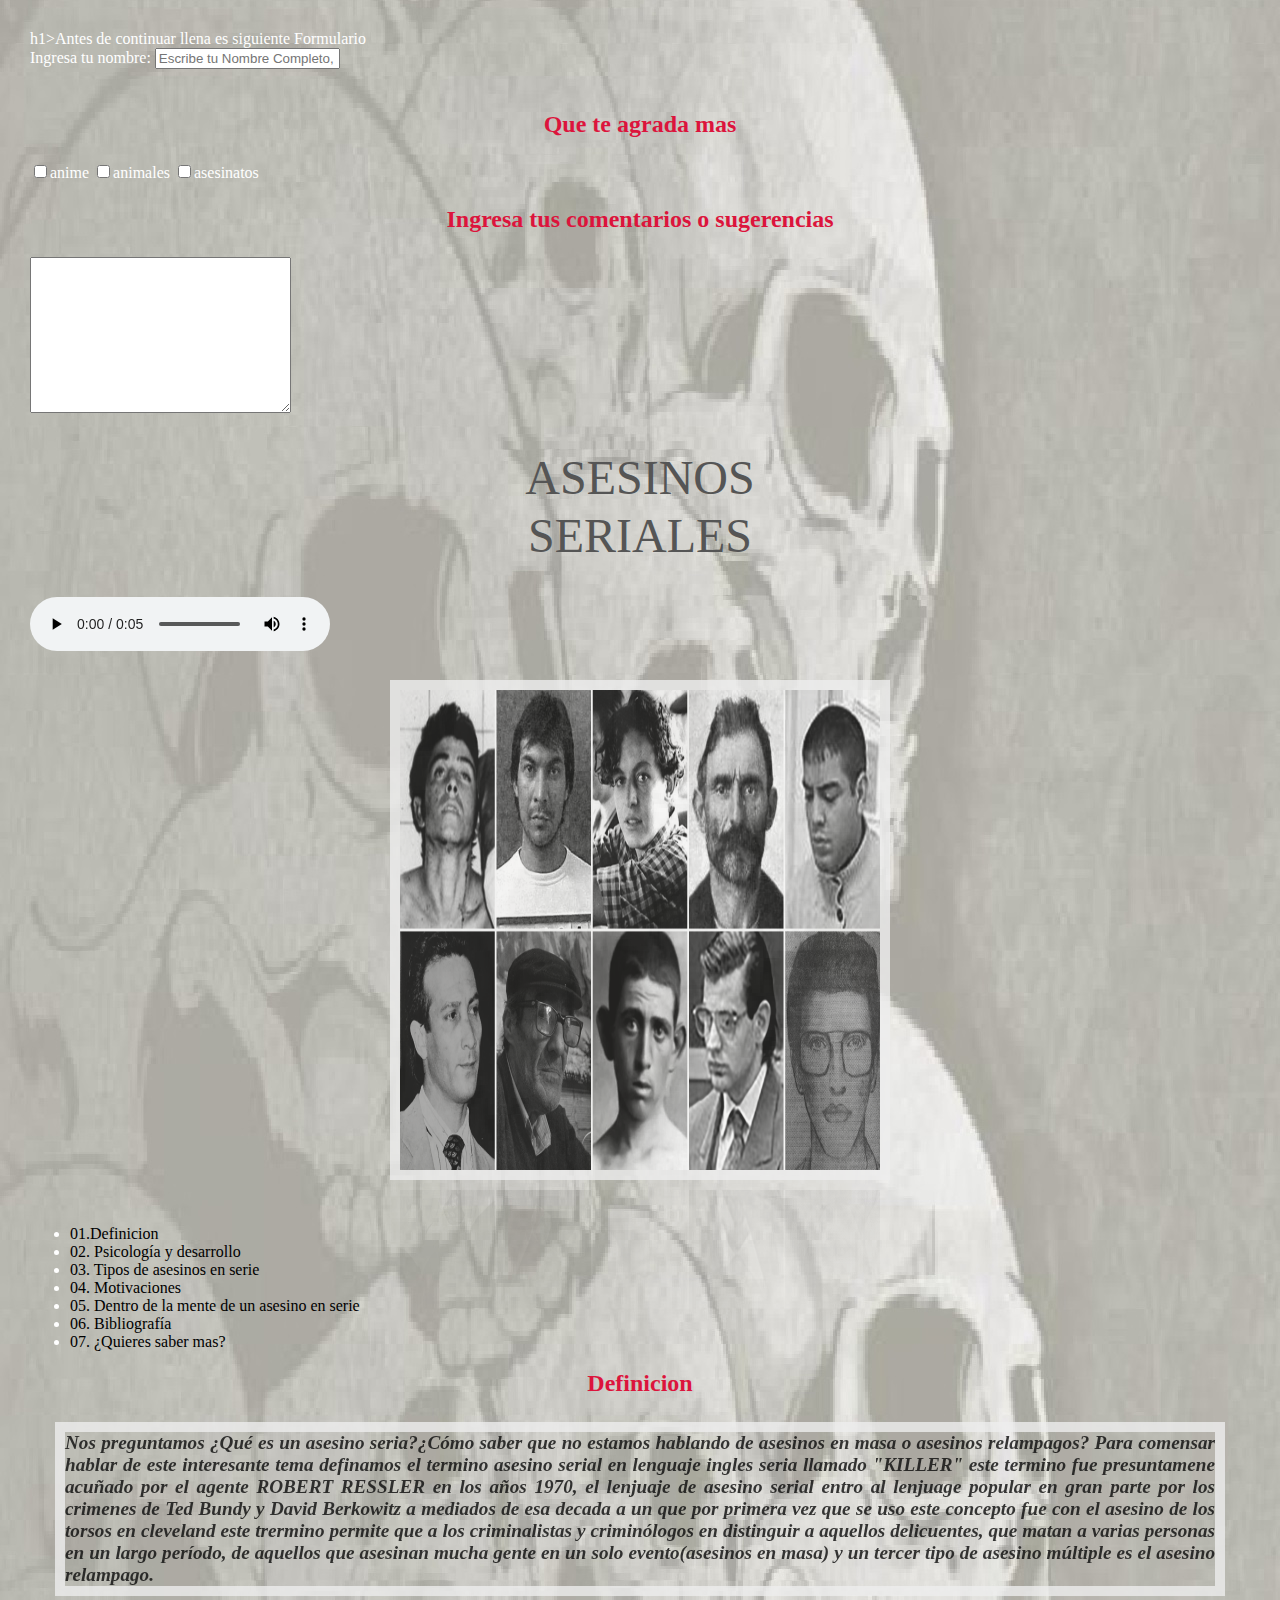
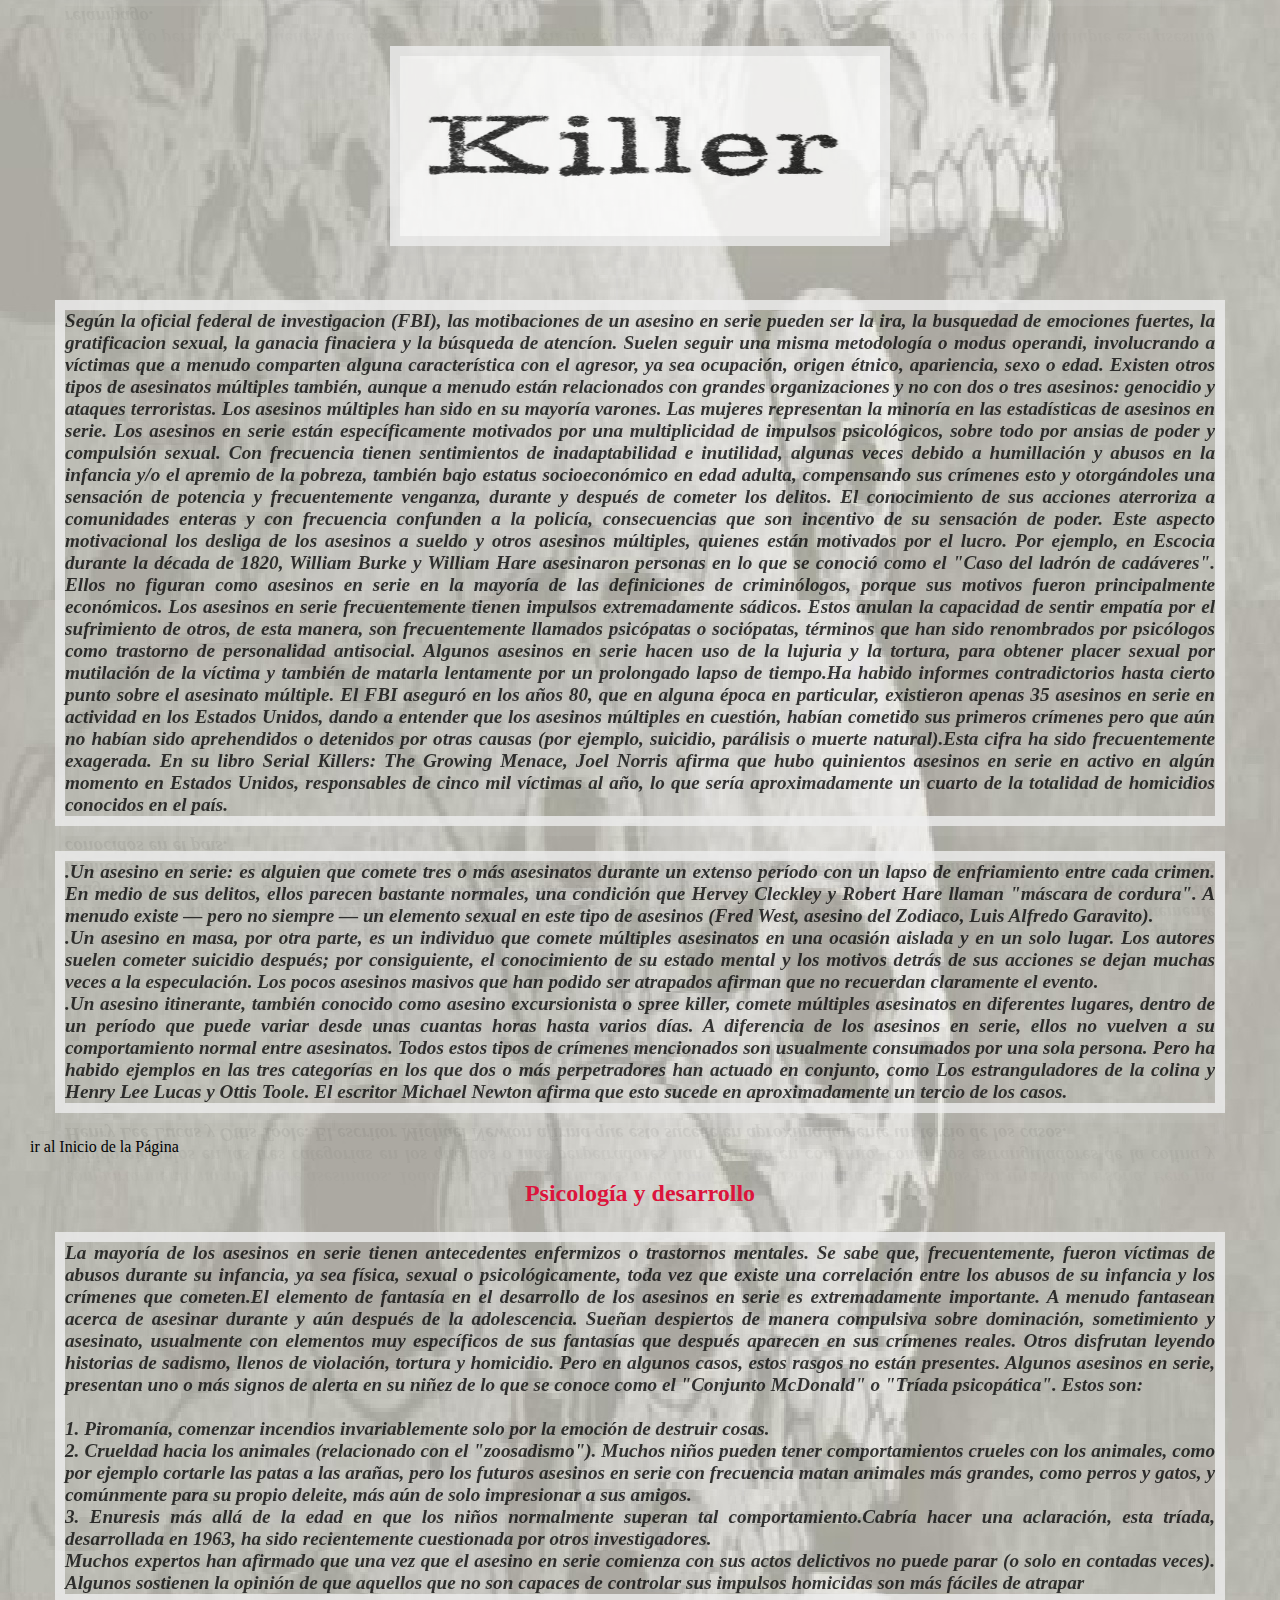
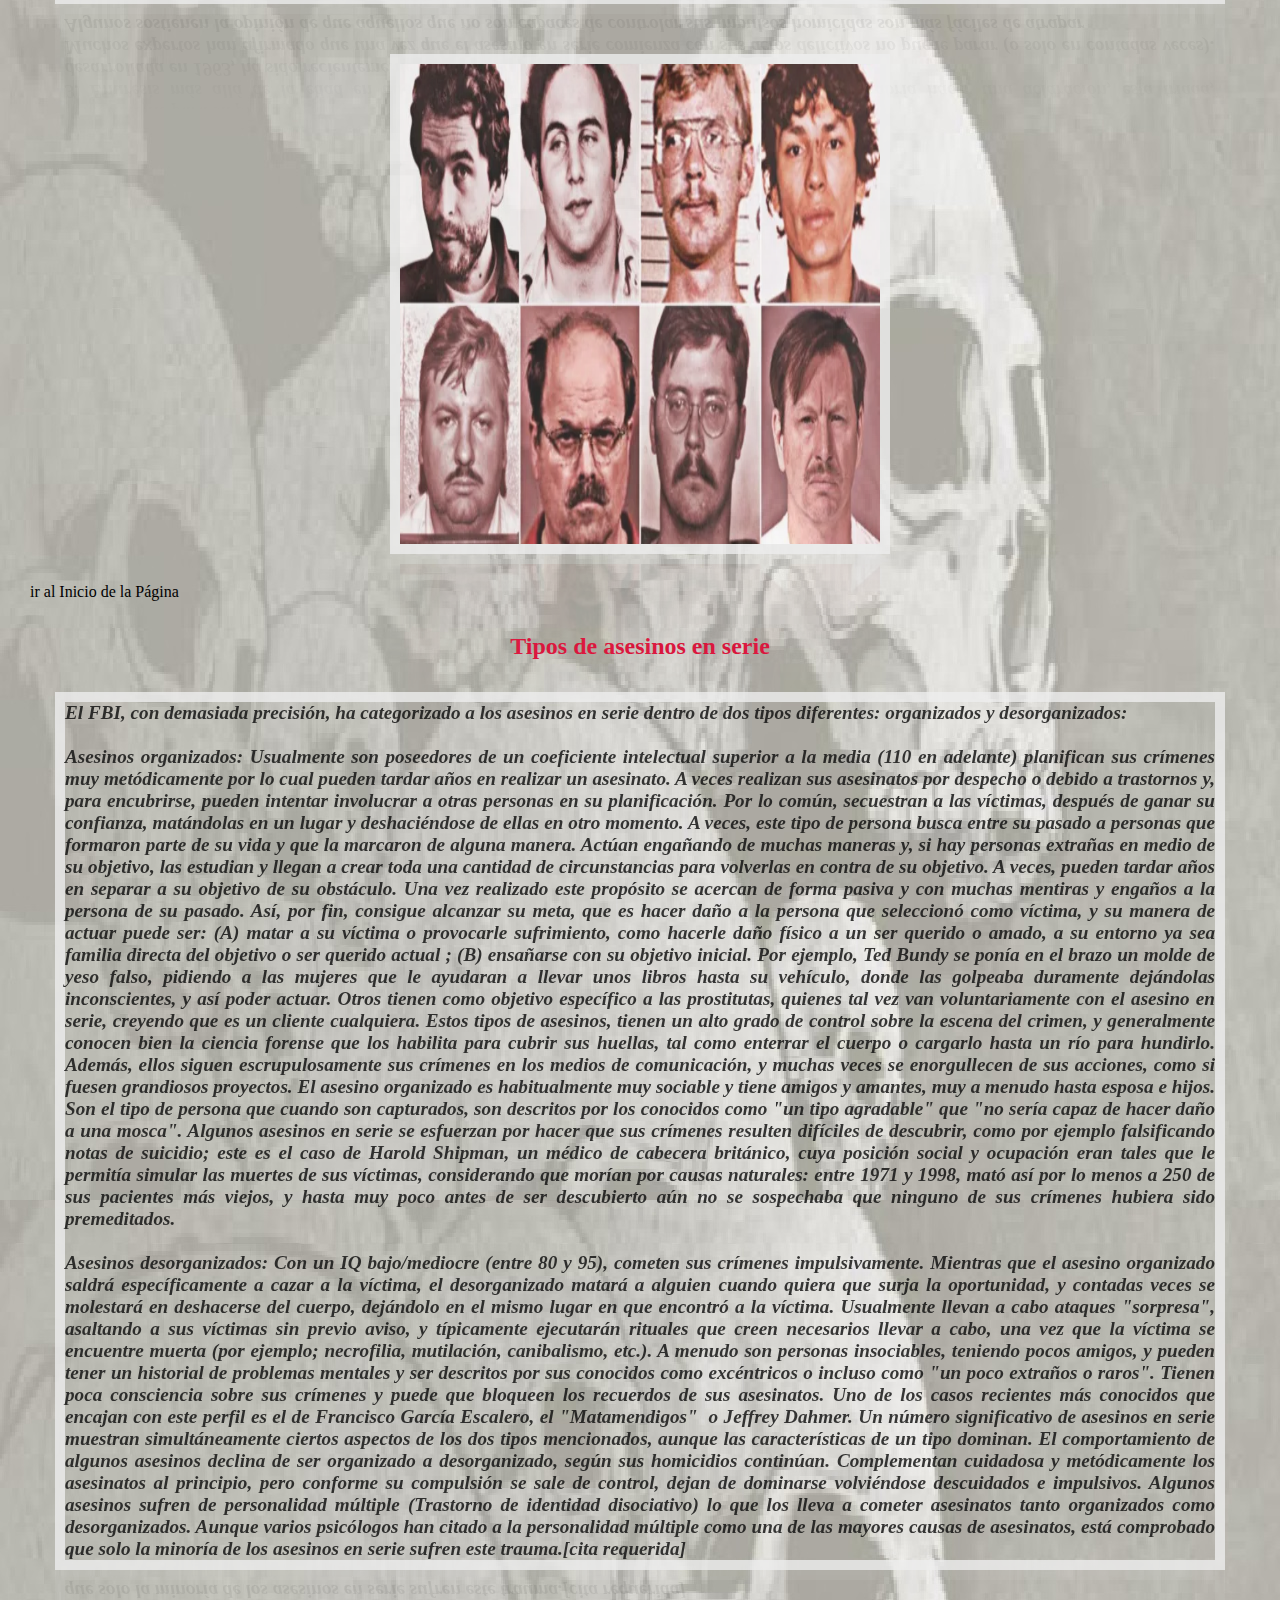
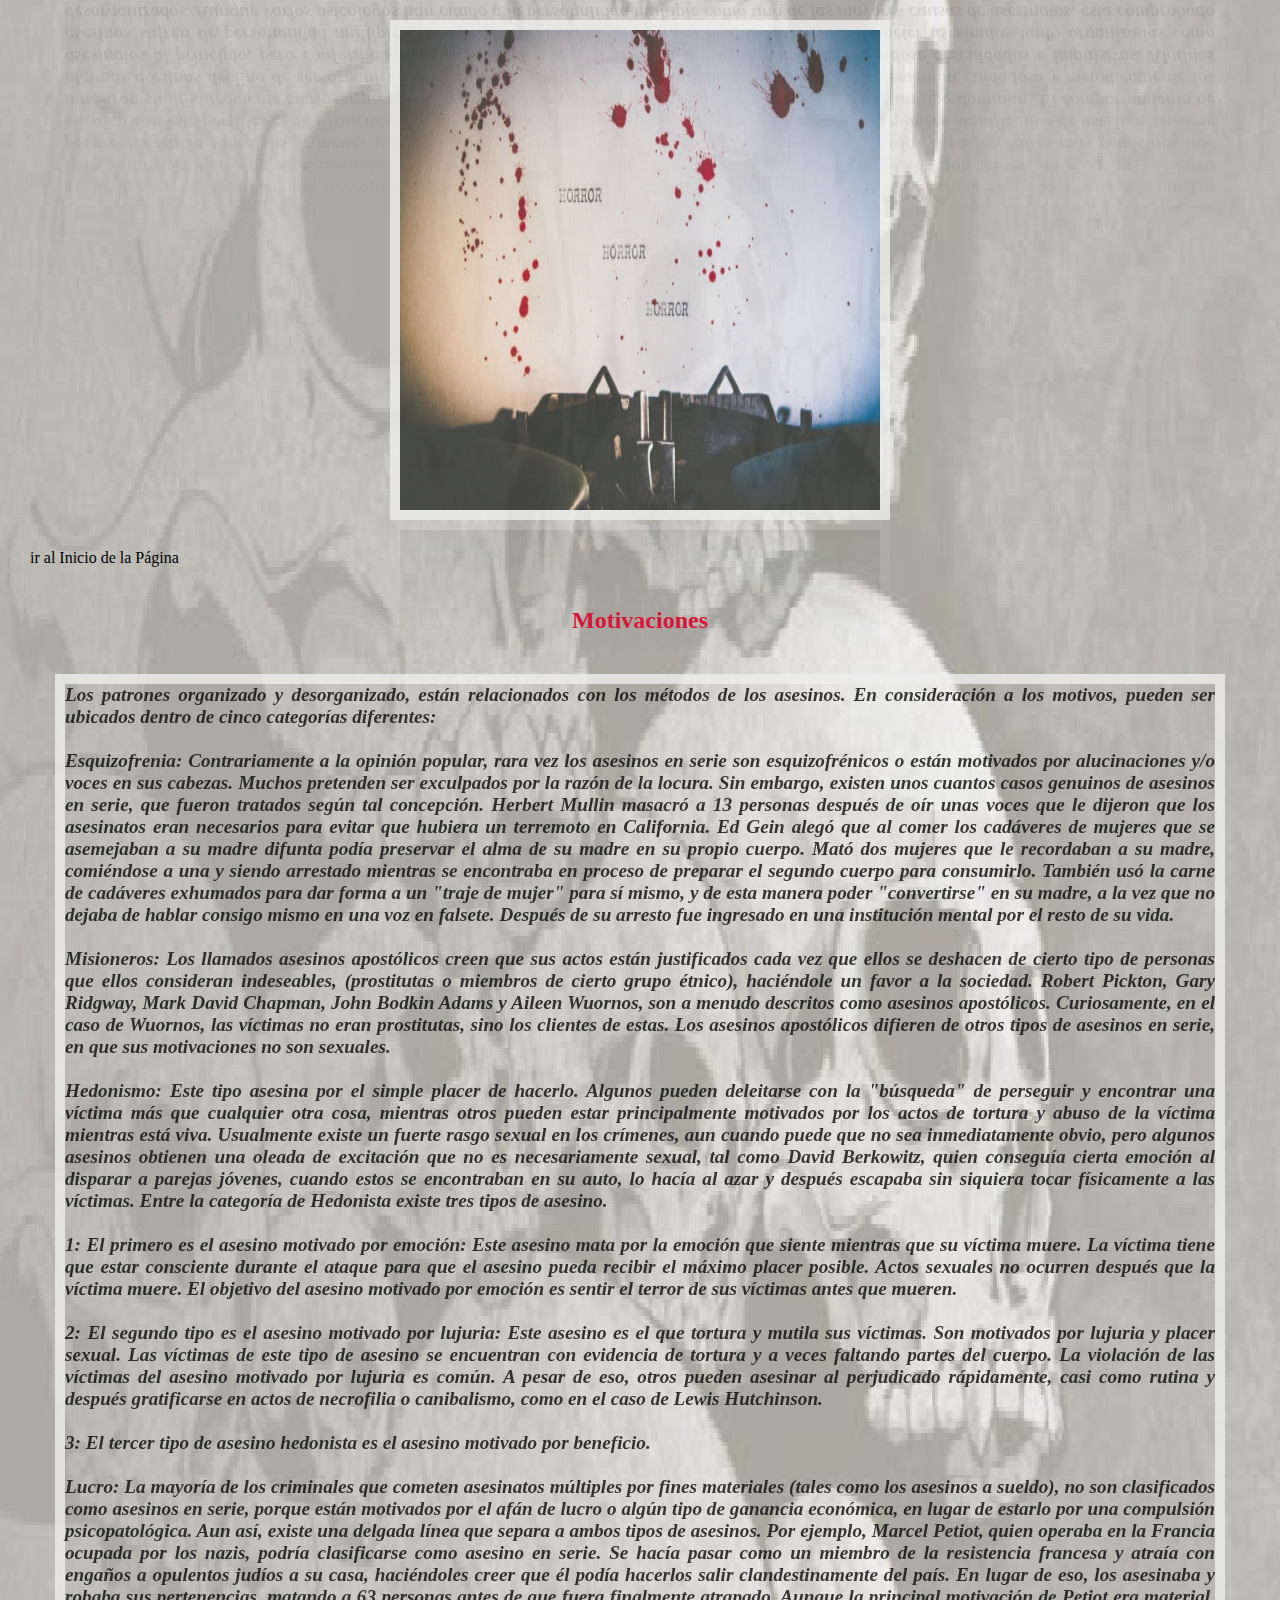
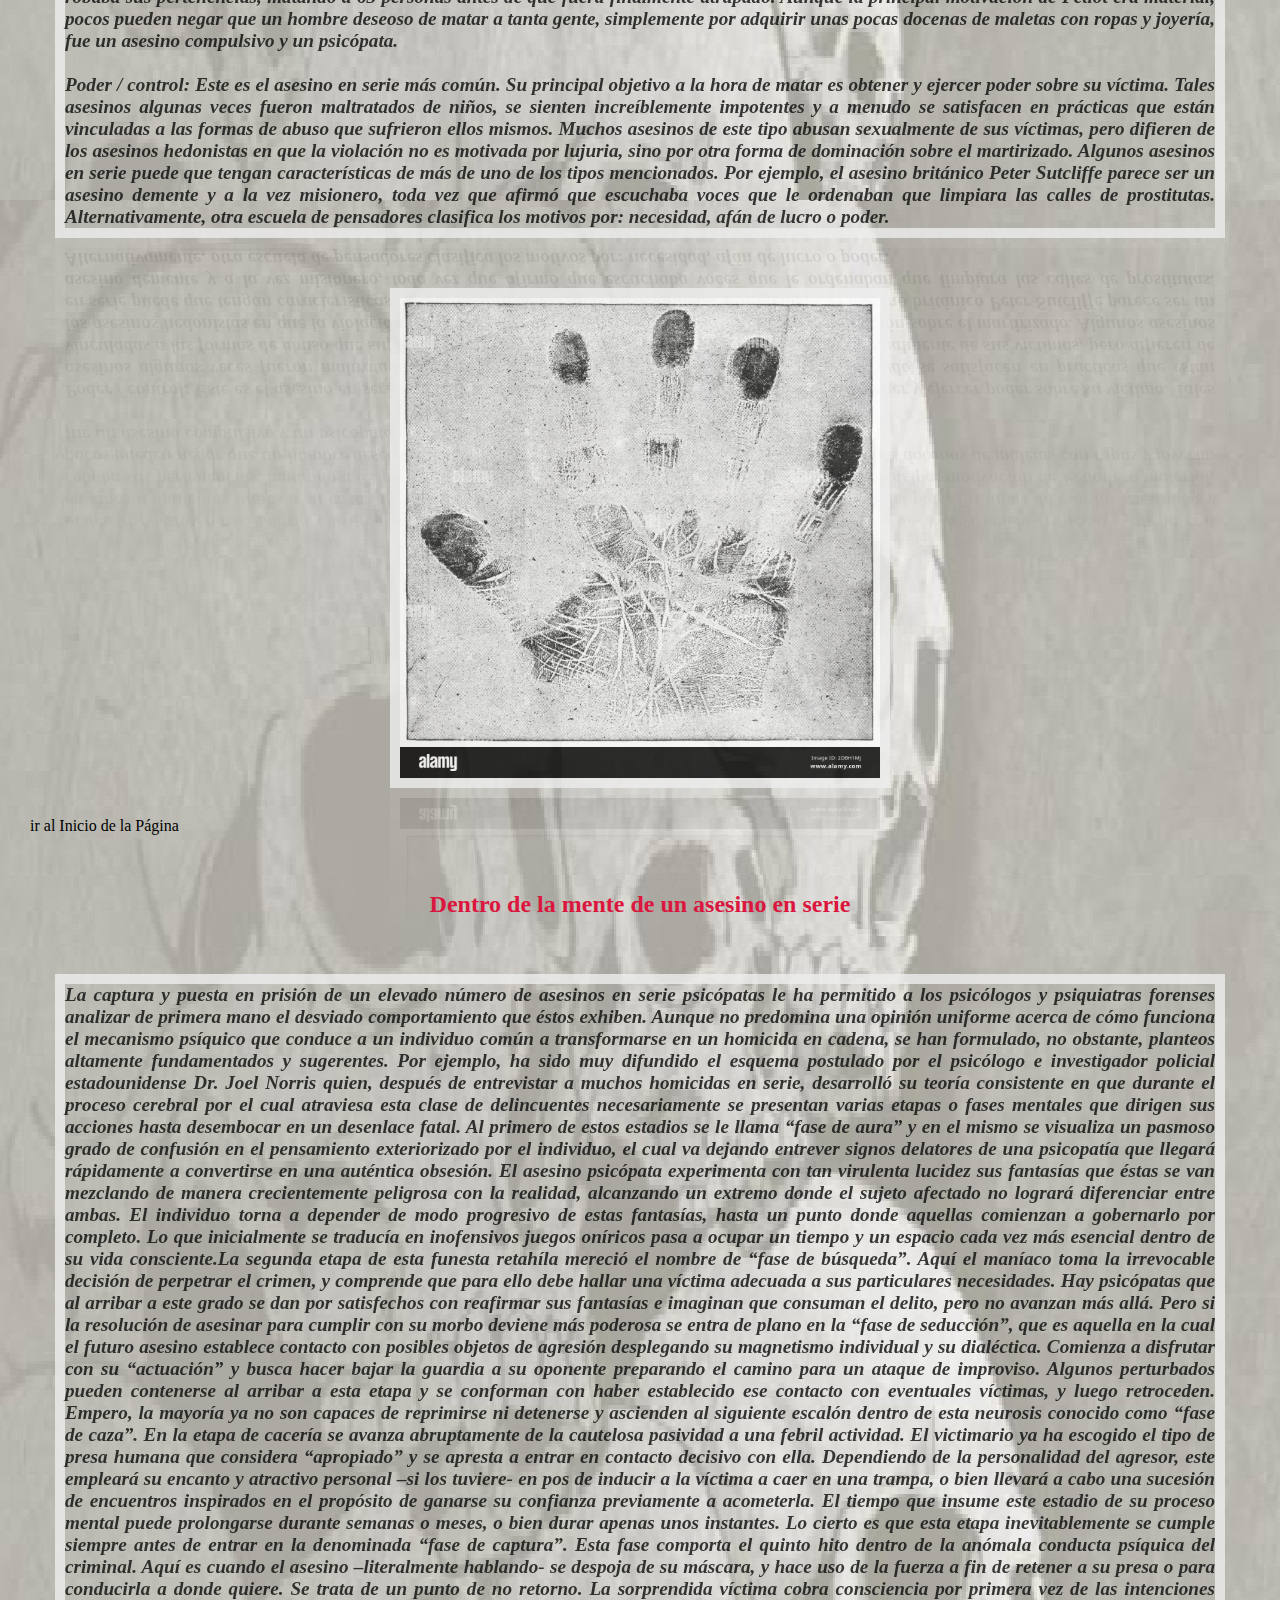
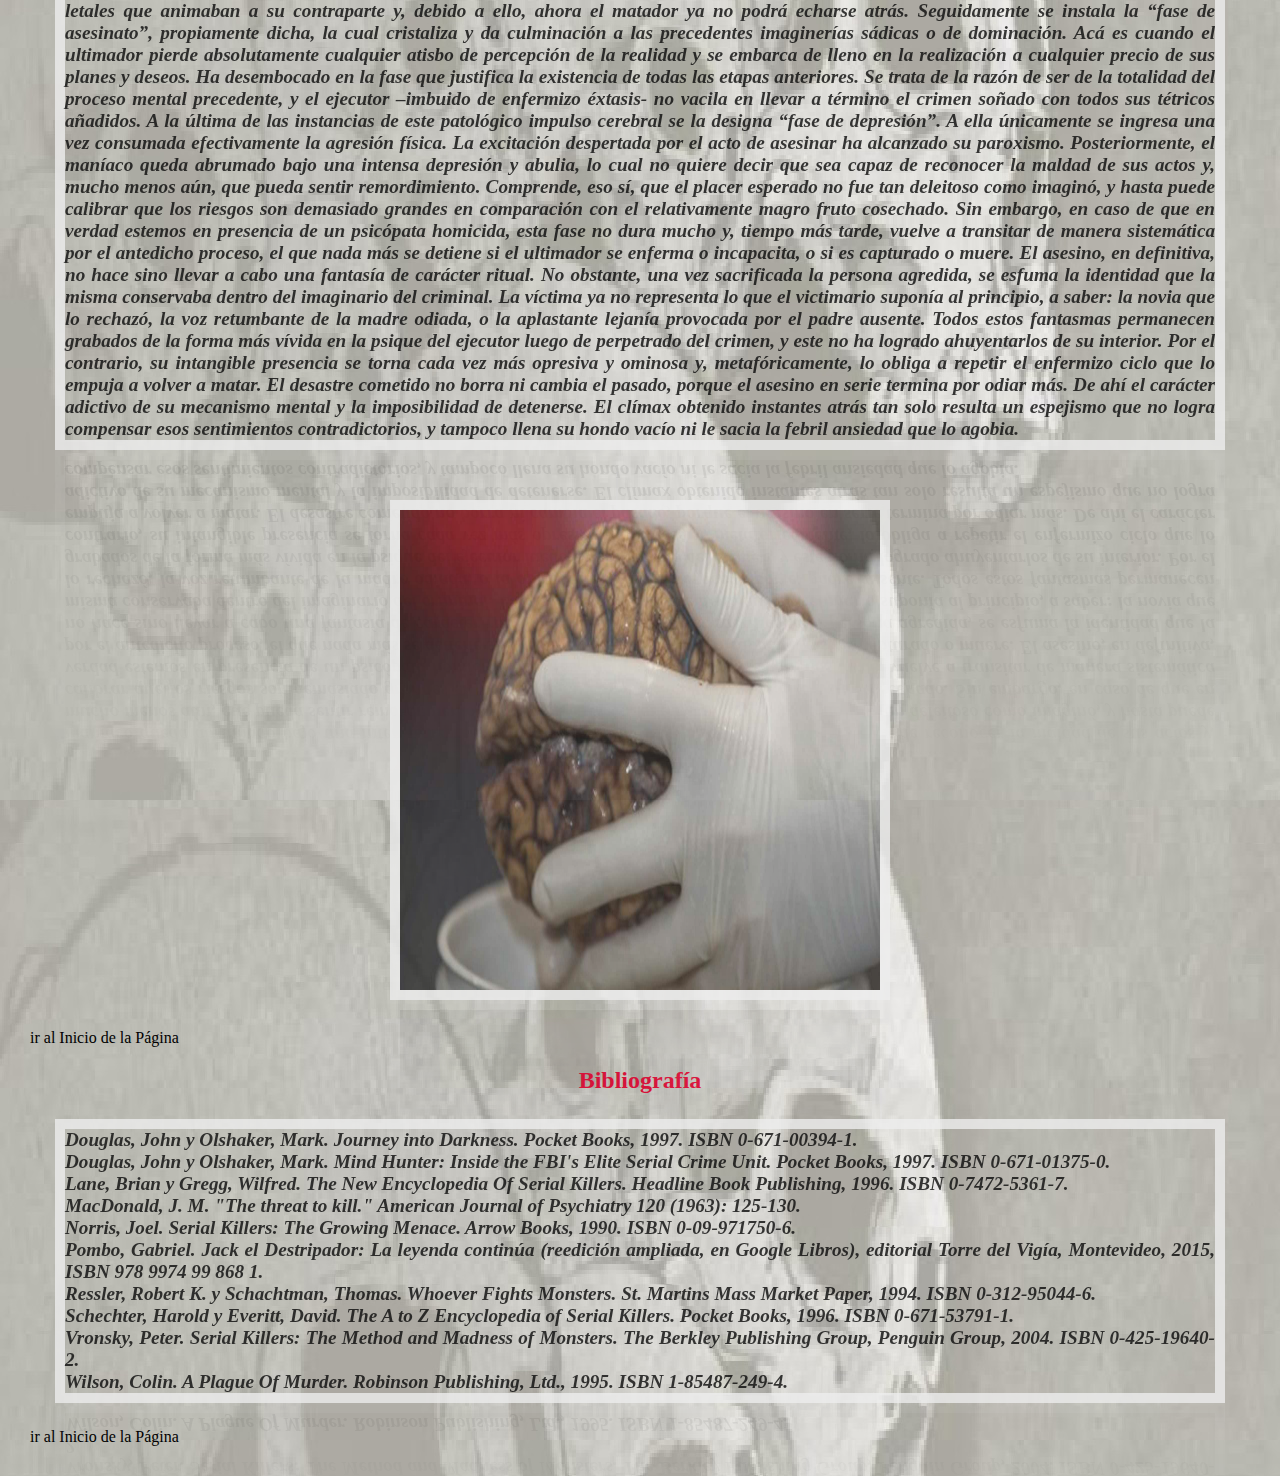
==== commit c14385a1: "Update index.html" ====
--- a/index.html
+++ b/index.html
@@ -8,6 +8,23 @@
     <link rel="stylesheet" href="paguina1.css">
 </head>
 <body> 
+    h1>Antes de continuar llena es siguiente Formulario</h1>
+       <form>
+        Ingresa tu nombre: <input placeholder="Escribe tu Nombre Completo, comenzando por apellido paterno" type="text"> </input><br><br>
+    <h3>Que te agrada mas</h3>
+         <input type="checkbox">anime</input>
+         <input type="checkbox">animales</input>
+         <input type="checkbox">asesinatos</input>
+<h3>Ingresa tus comentarios o sugerencias</h3>
+
+          <textarea name="" id="" cols="30" rows="10">
+           
+          </textarea>
+          <br>
+          
+       
+        </form>
+
     <h1 id="Inicio" class="home-title">
         <span>ASESINOS</span>
         <span>SERIALES</span>
@@ -136,4 +153,4 @@
 <a href="#Inicio">ir al Inicio de la Página</a>
 
 </body>
-</html>+</html>
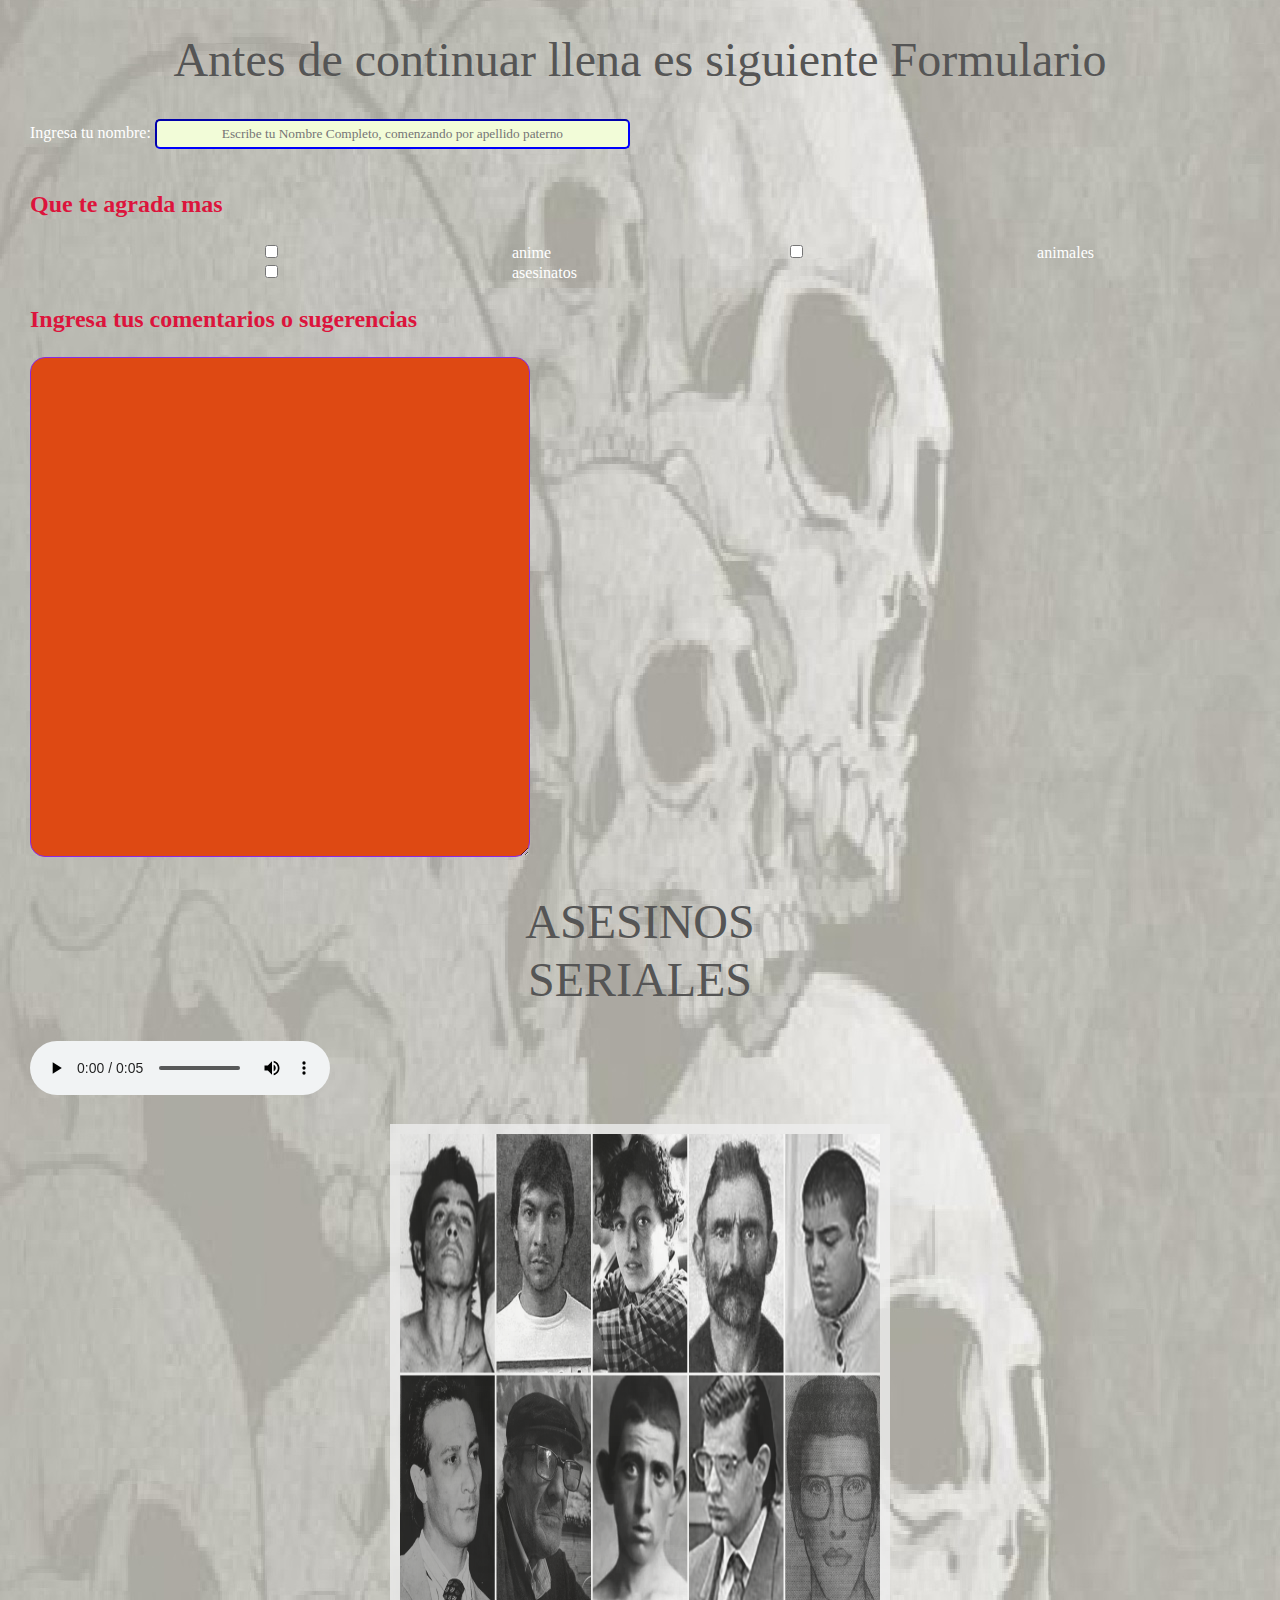
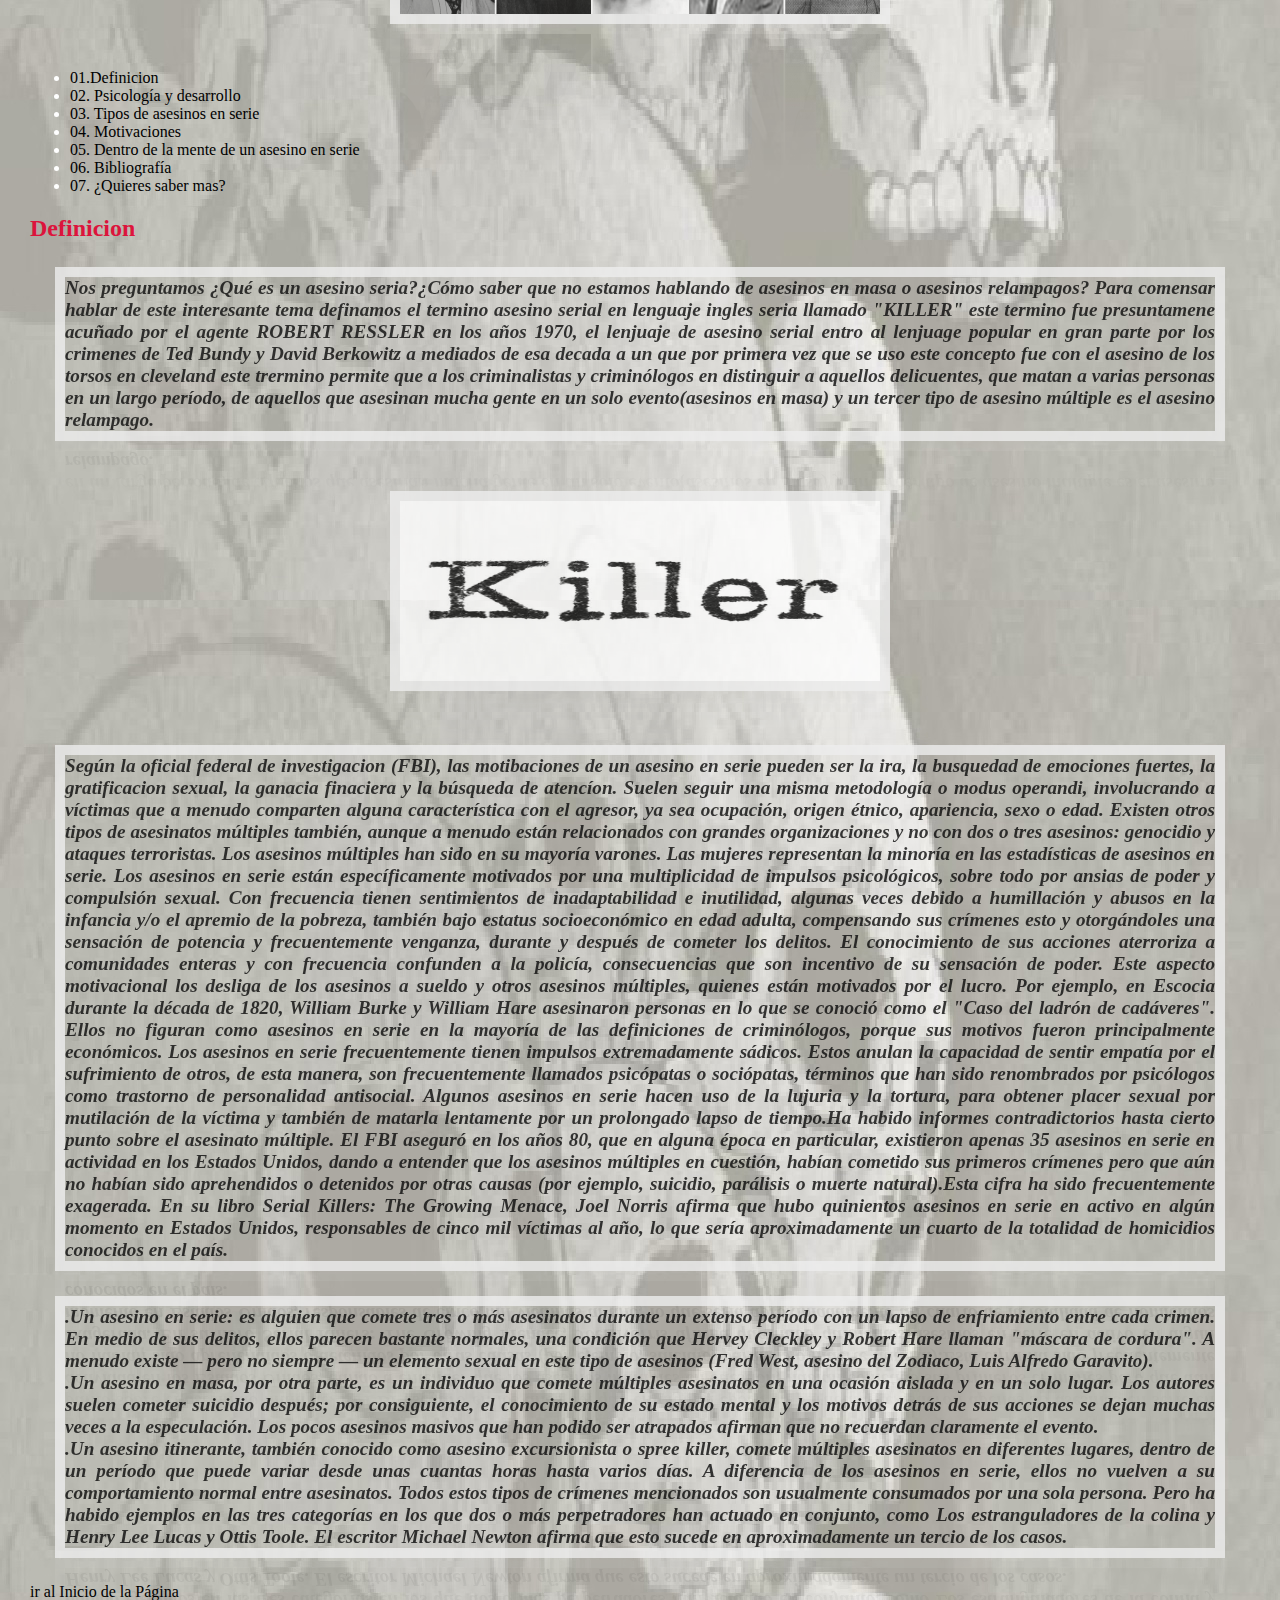
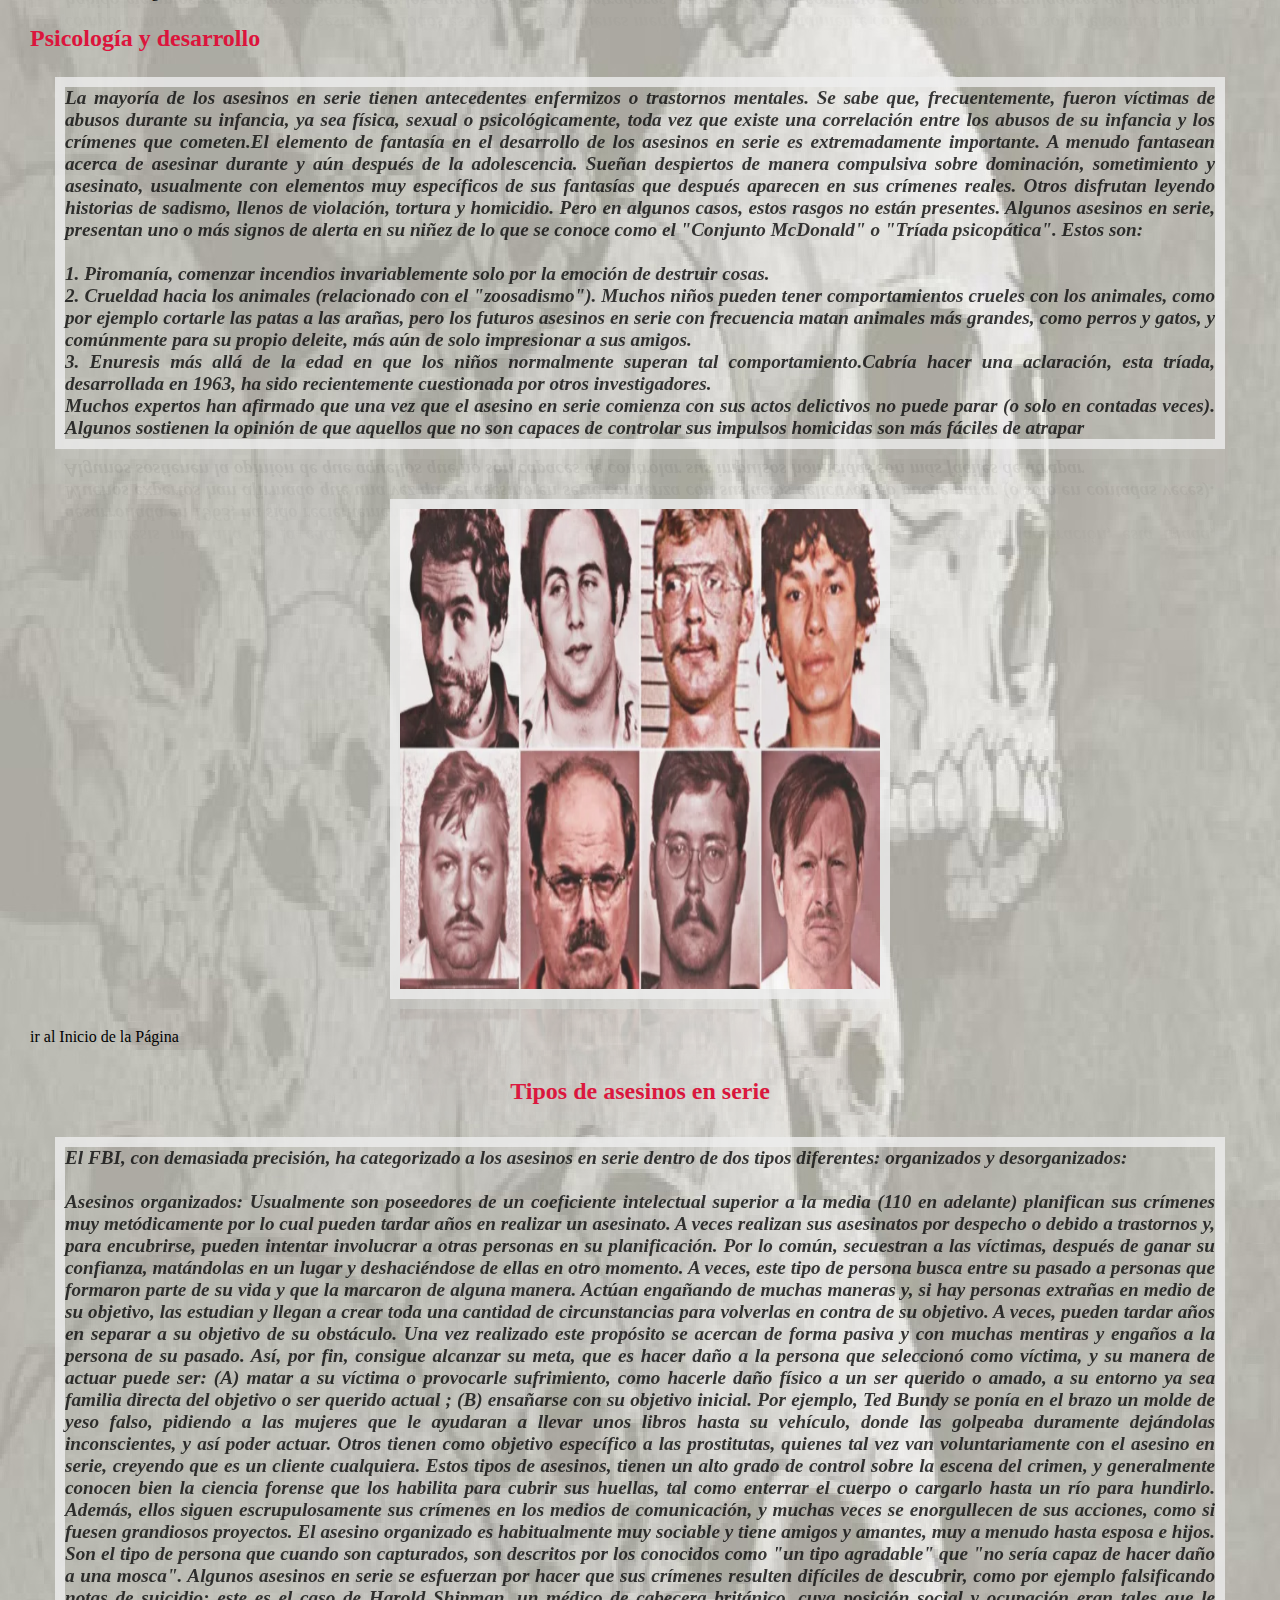
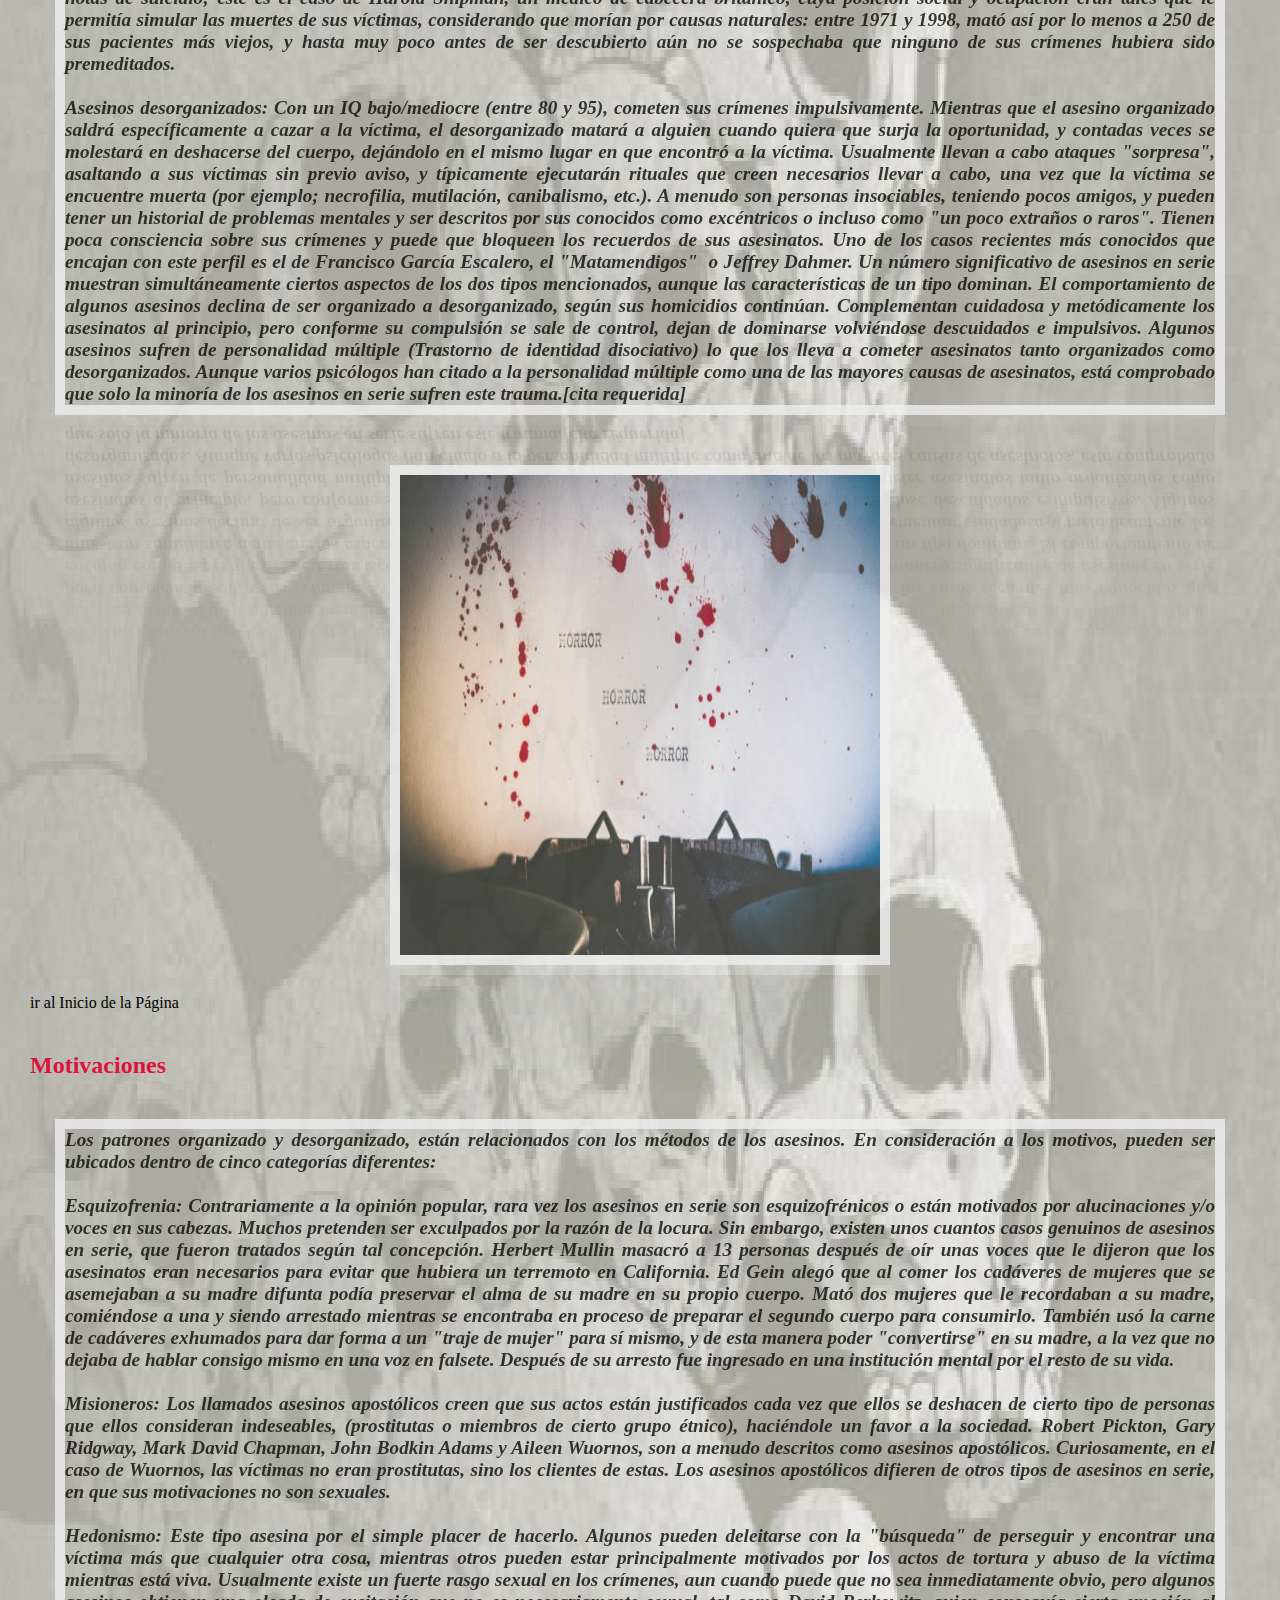
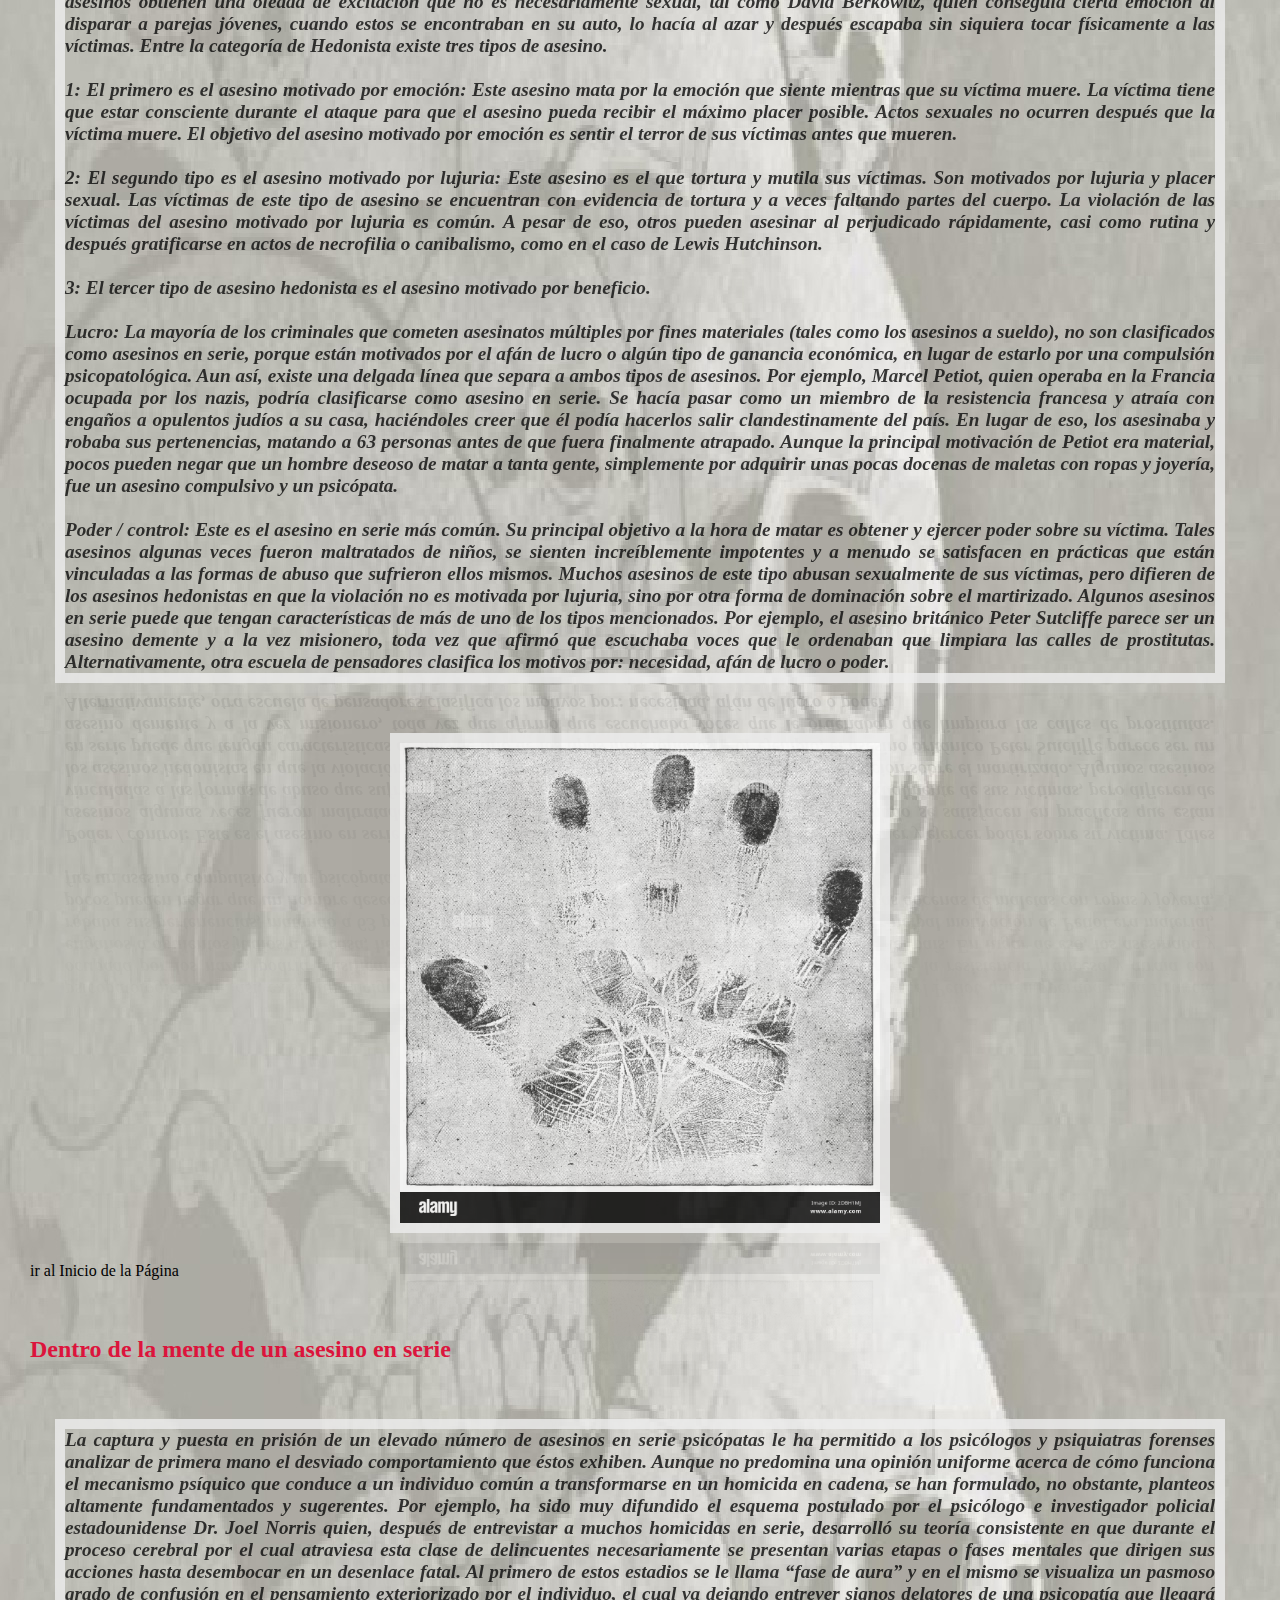
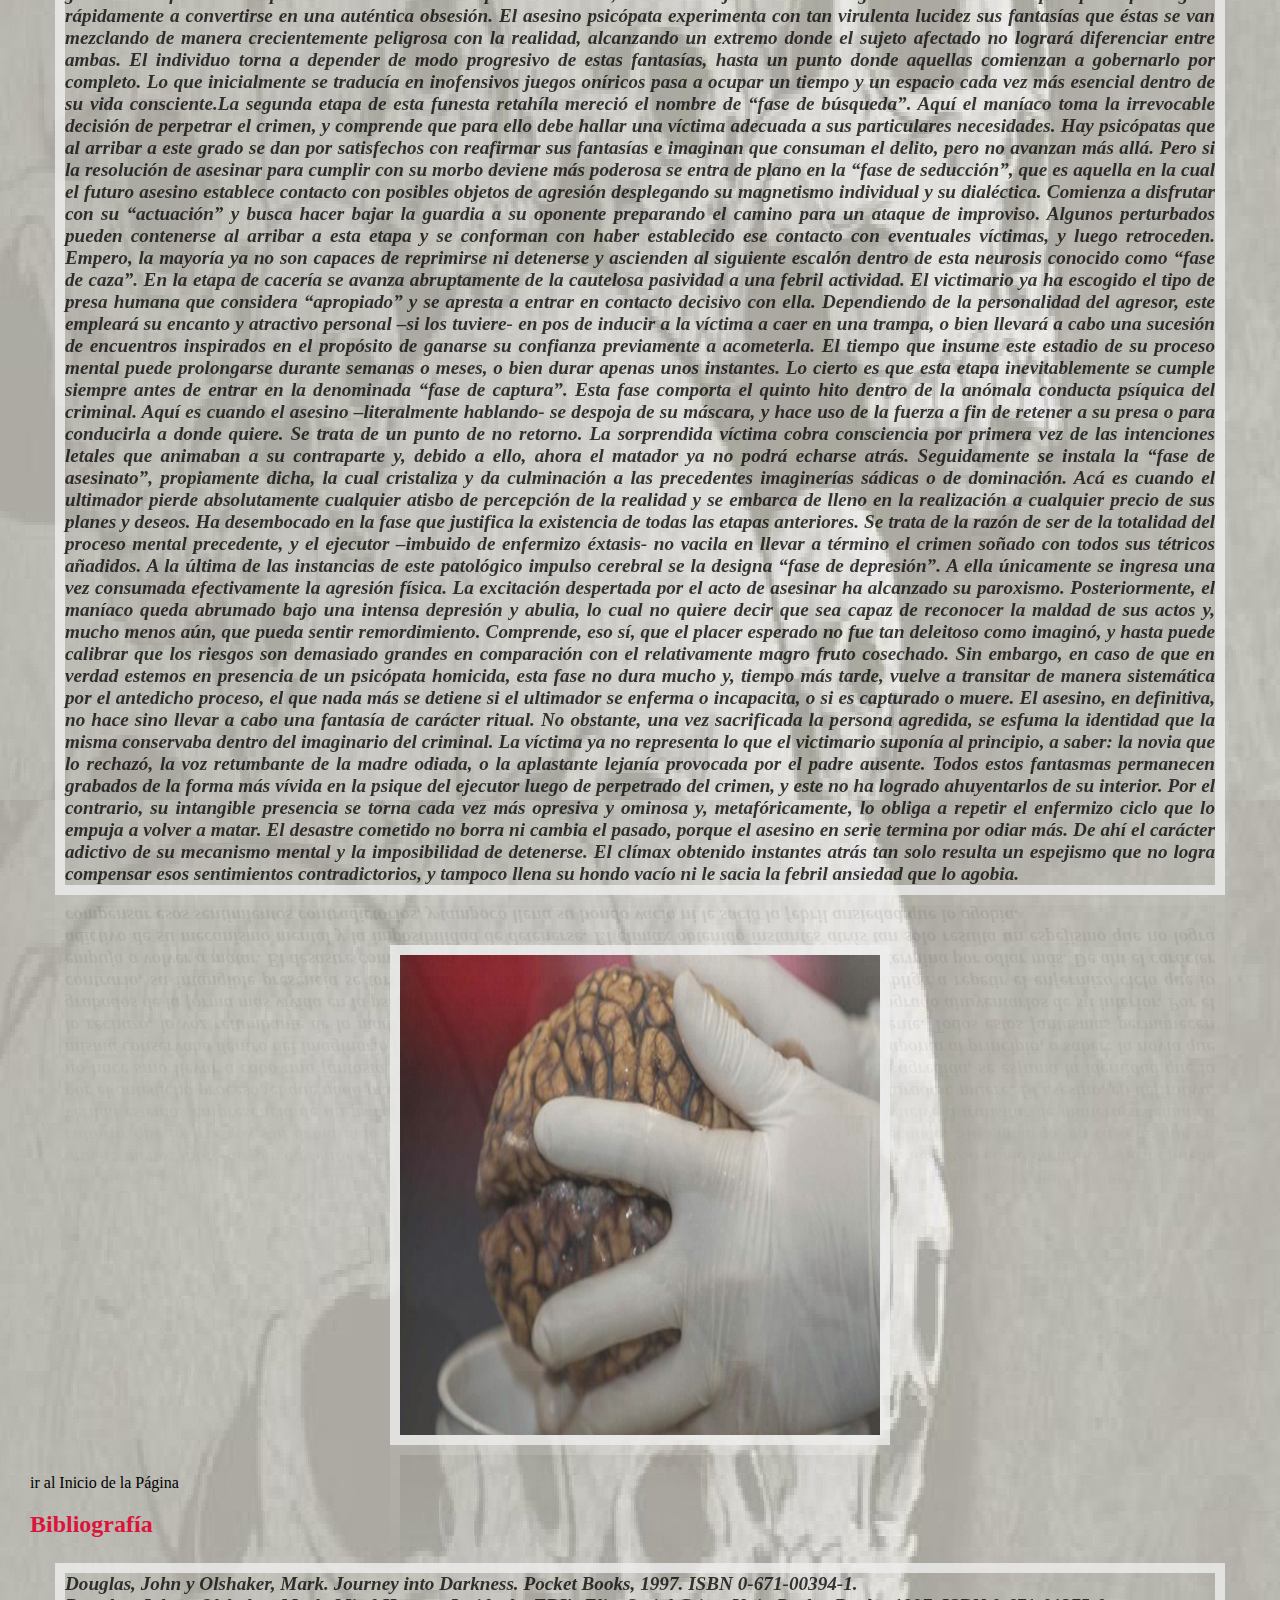
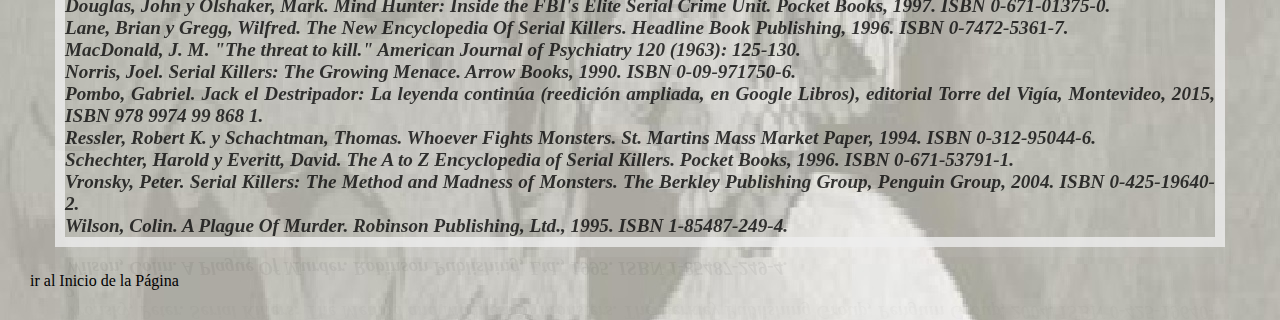
==== commit 7c76db2b: "Update index.html" ====
--- a/index.html
+++ b/index.html
@@ -8,7 +8,7 @@
     <link rel="stylesheet" href="paguina1.css">
 </head>
 <body> 
-    h1>Antes de continuar llena es siguiente Formulario</h1>
+    <h1>Antes de continuar llena es siguiente Formulario</h1>
        <form>
         Ingresa tu nombre: <input placeholder="Escribe tu Nombre Completo, comenzando por apellido paterno" type="text"> </input><br><br>
     <h3>Que te agrada mas</h3>
--- a/paguina1.css
+++ b/paguina1.css
@@ -126,13 +126,13 @@
   }
 
   h2{
-    text-align: center;
+   
     font-size: 150%;
 color: crimson;
   }
   
   h3{
-    text-align: center;
+    
     font-size: 150%;
 color: crimson;
   }
@@ -142,12 +142,39 @@
 color: crimson;
   }
   h5{
-    text-align: center;
+    
     font-size: 150%;
 color: crimson;
   }
   h6{
-    text-align: center;
+    
     font-size: 150%;
 color: crimson;
   }
+textarea{
+    width: 500px;
+    height: 500px;
+    background-color: rgb(222, 73, 19);
+    color: white;
+    font-family: Cambria, Cochin, Georgia, Times, 'Times New Roman', serif;
+    font-size: x-large;
+    border-radius: 15px;
+    border-color: blueviolet;
+    
+}
+
+input{
+    background-color: rgb(242, 252, 216);
+    width: 475px;
+    padding: 5px;
+    border-radius: 5px;
+    border-color: blue;
+    font-family: Algerian;
+    font-size: smaller;
+    text-align: center;
+}
+
+#Archivo{
+    background-color: blue;
+    color:orange;
+}
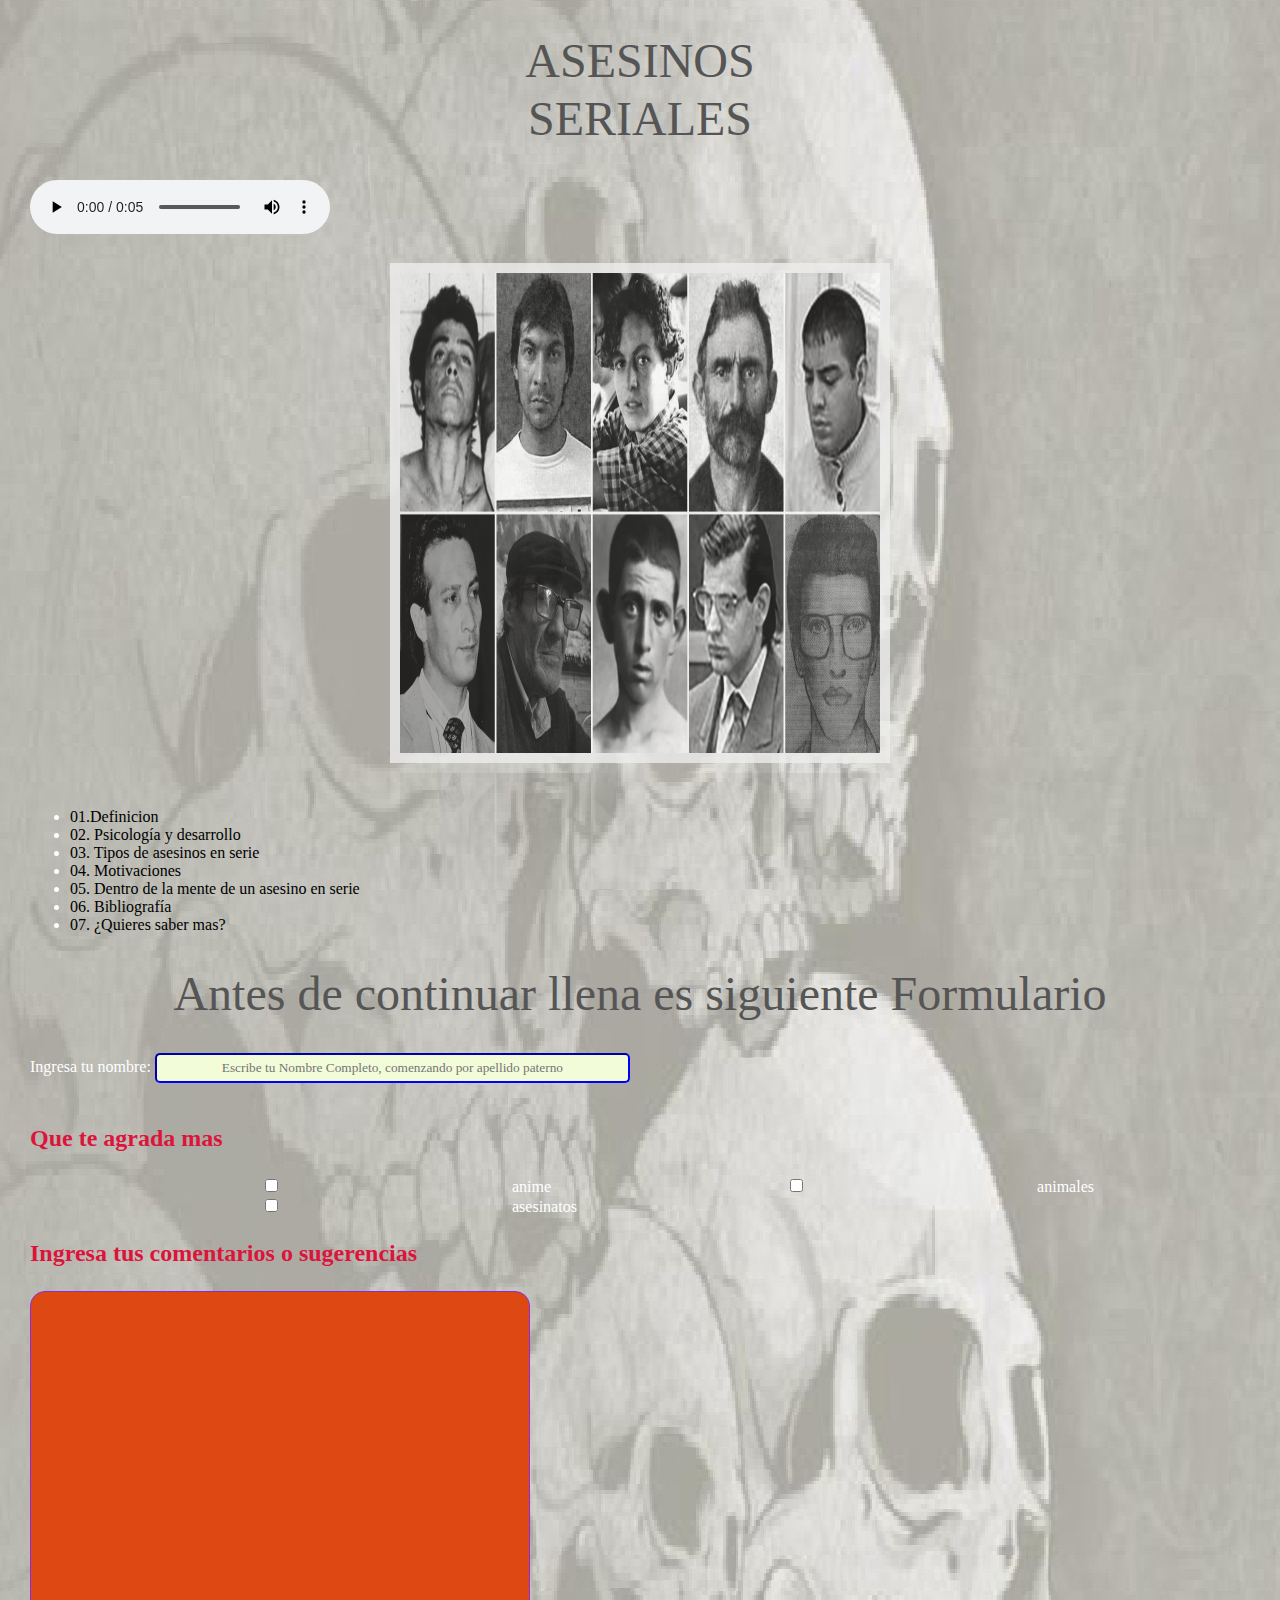
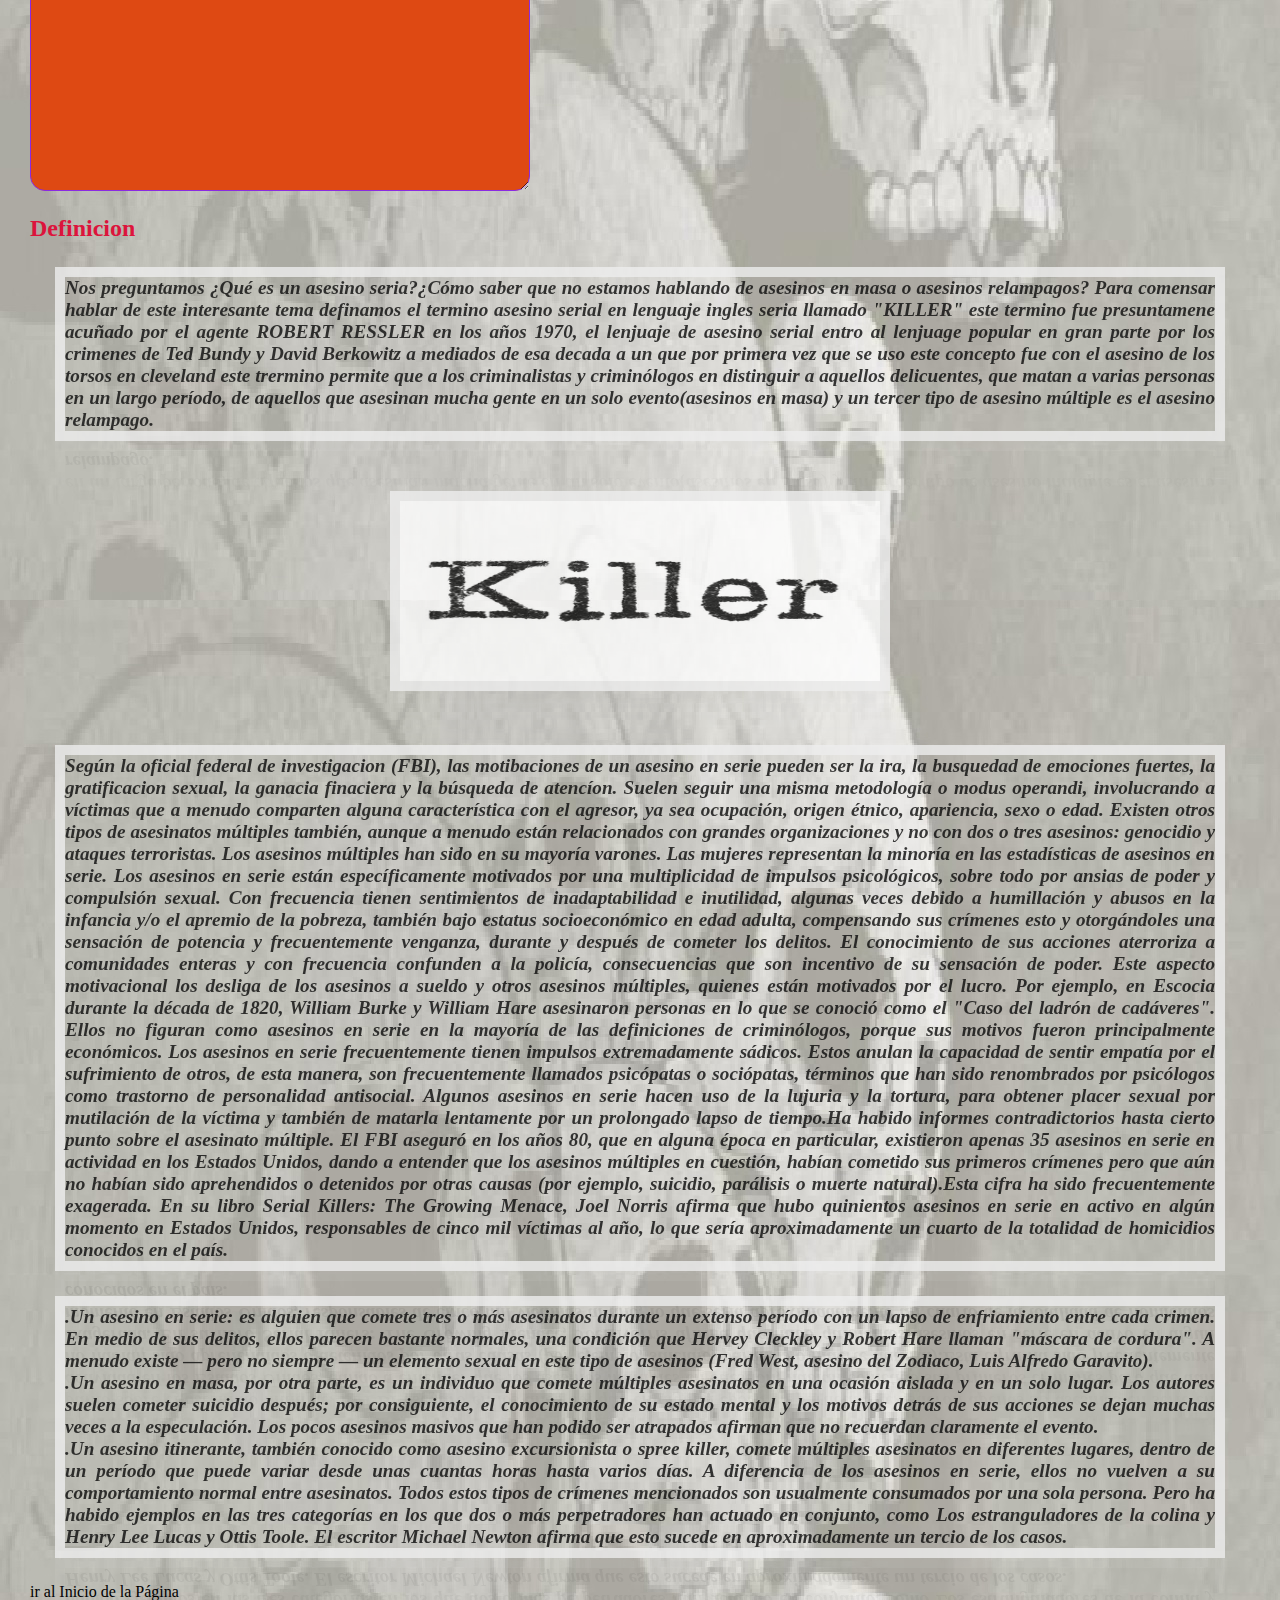
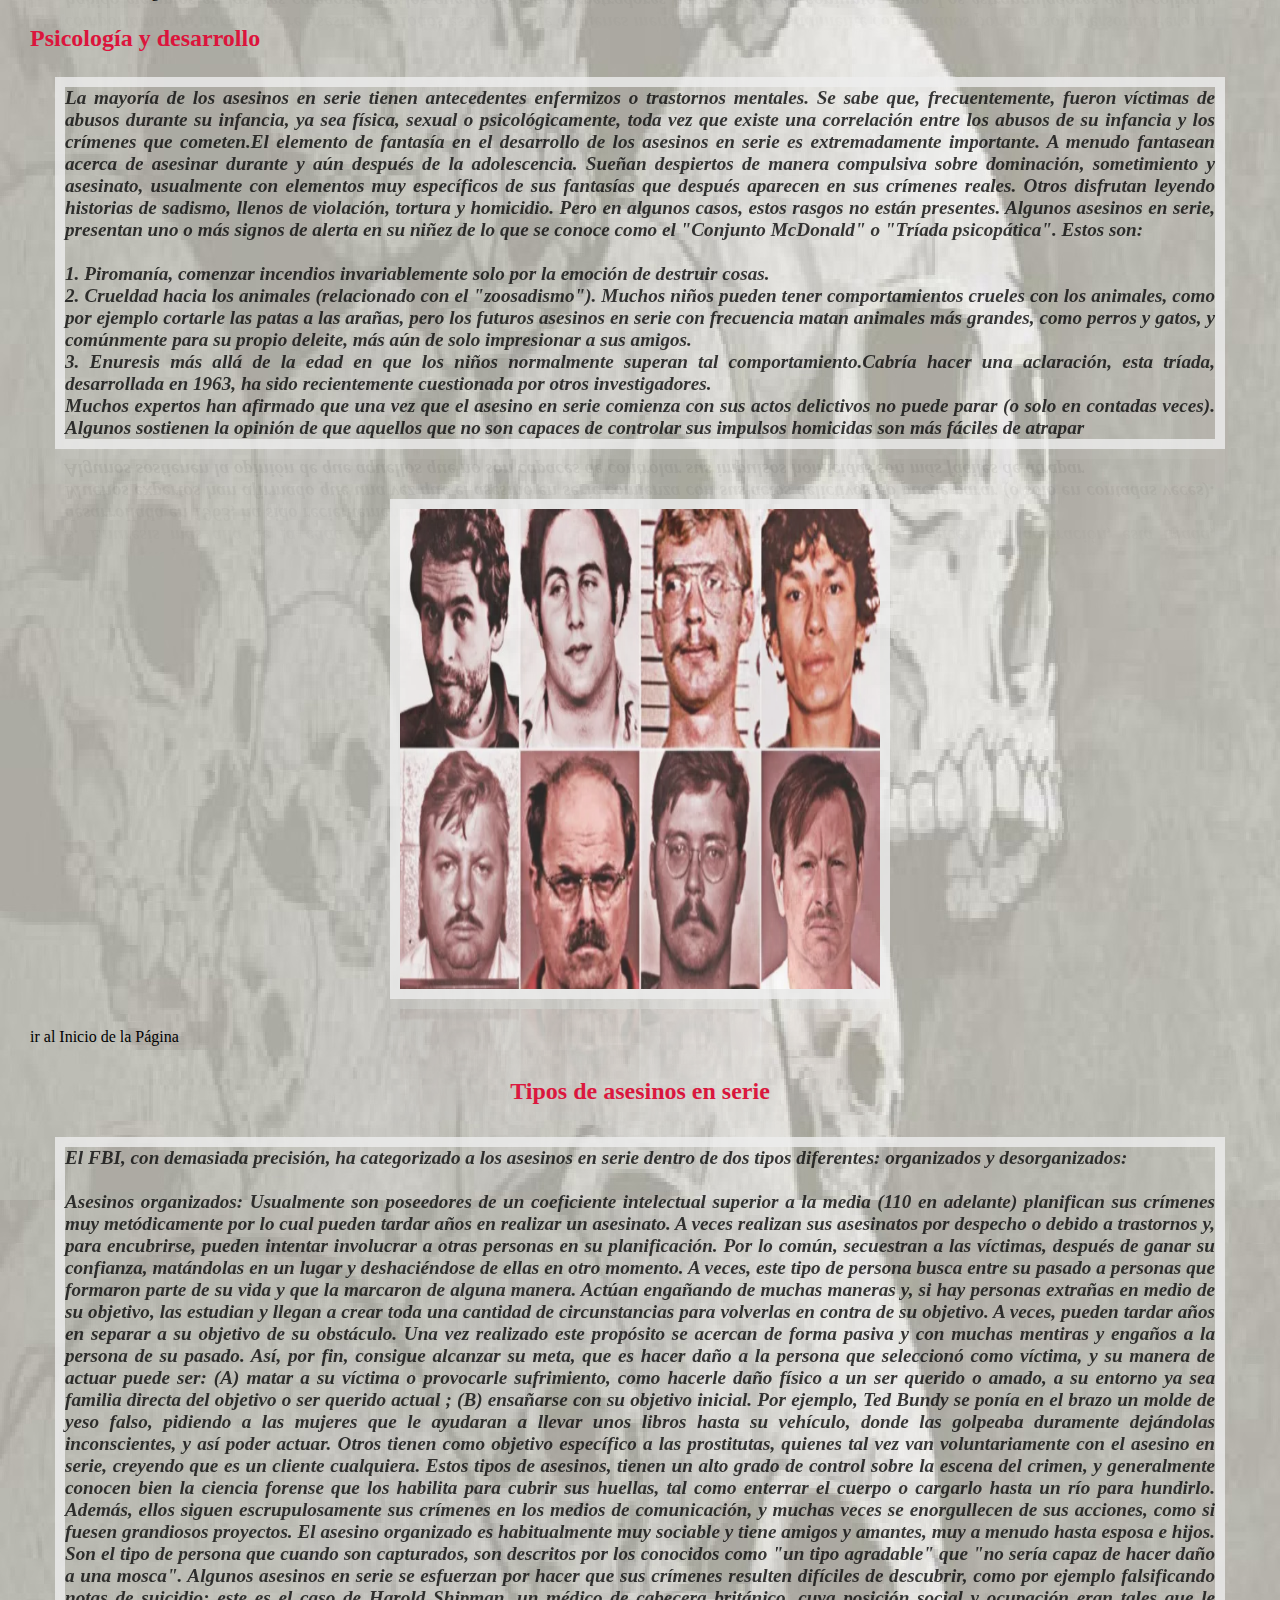
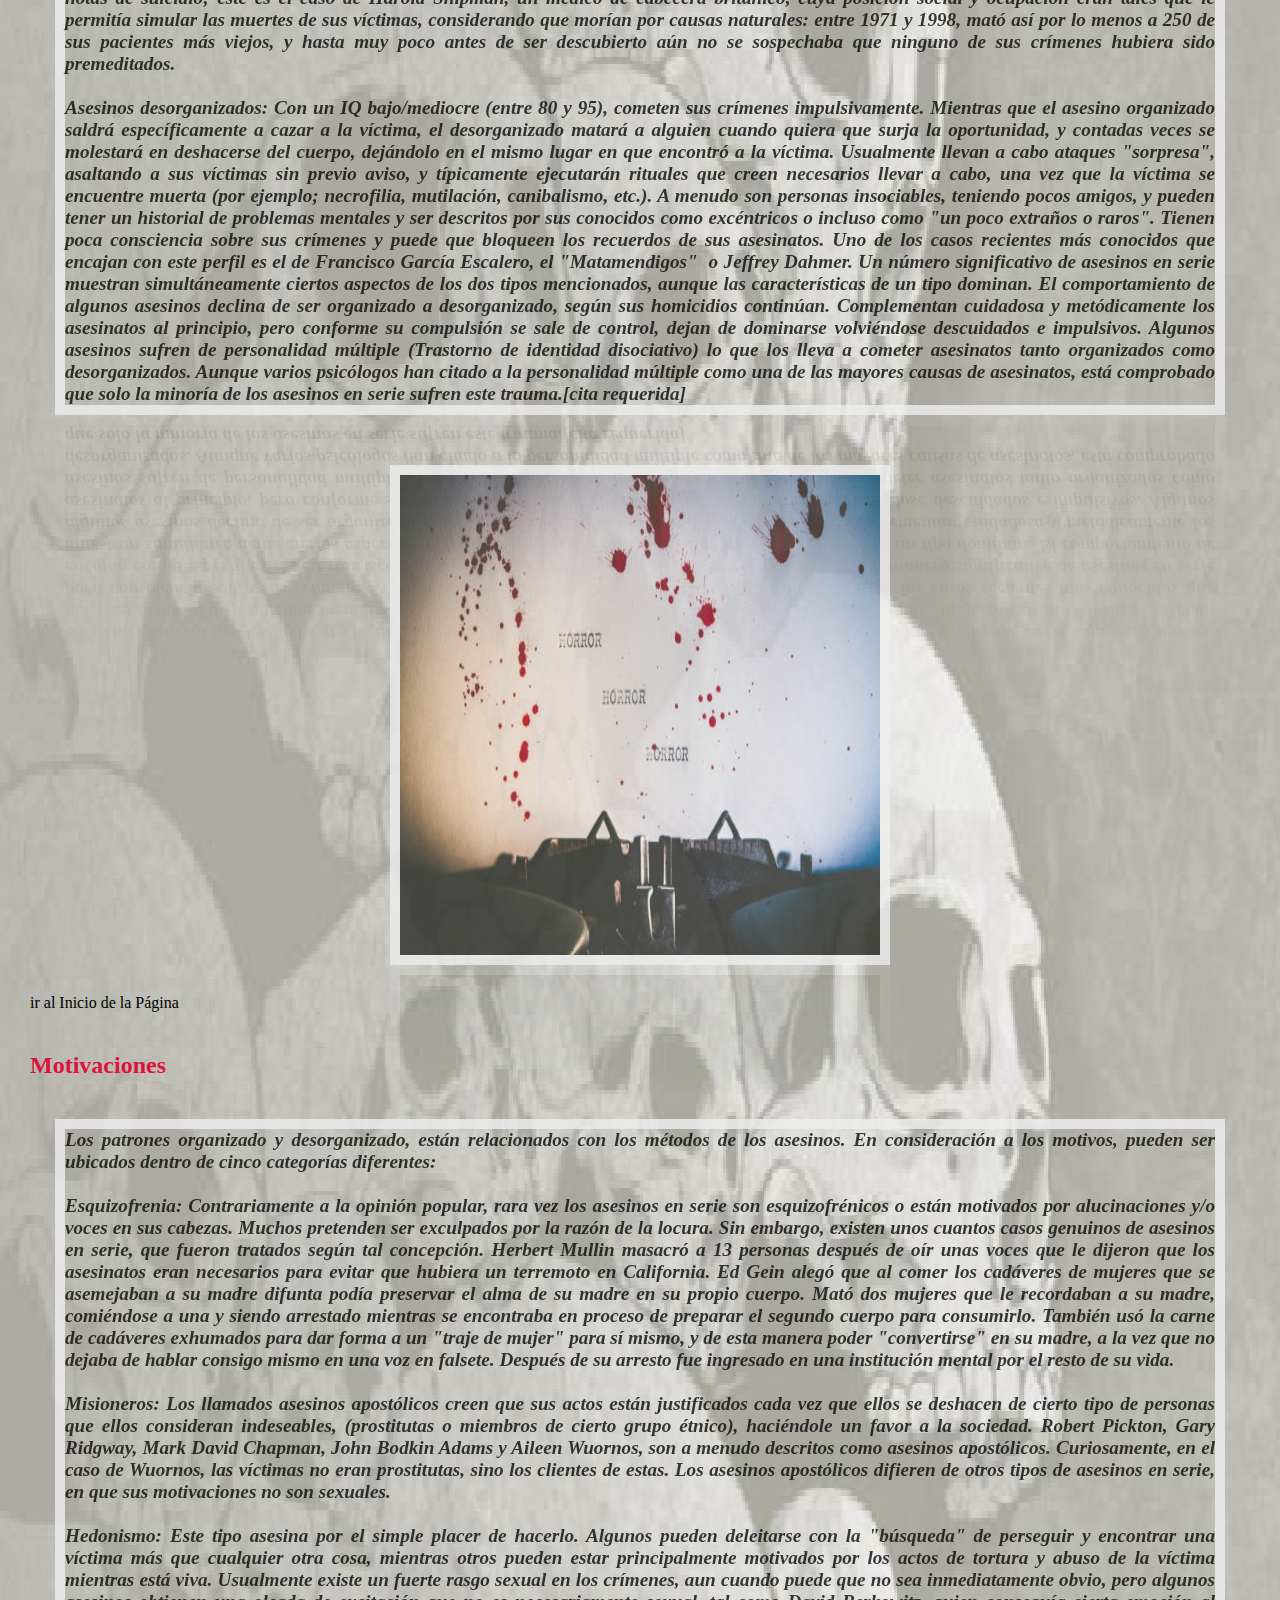
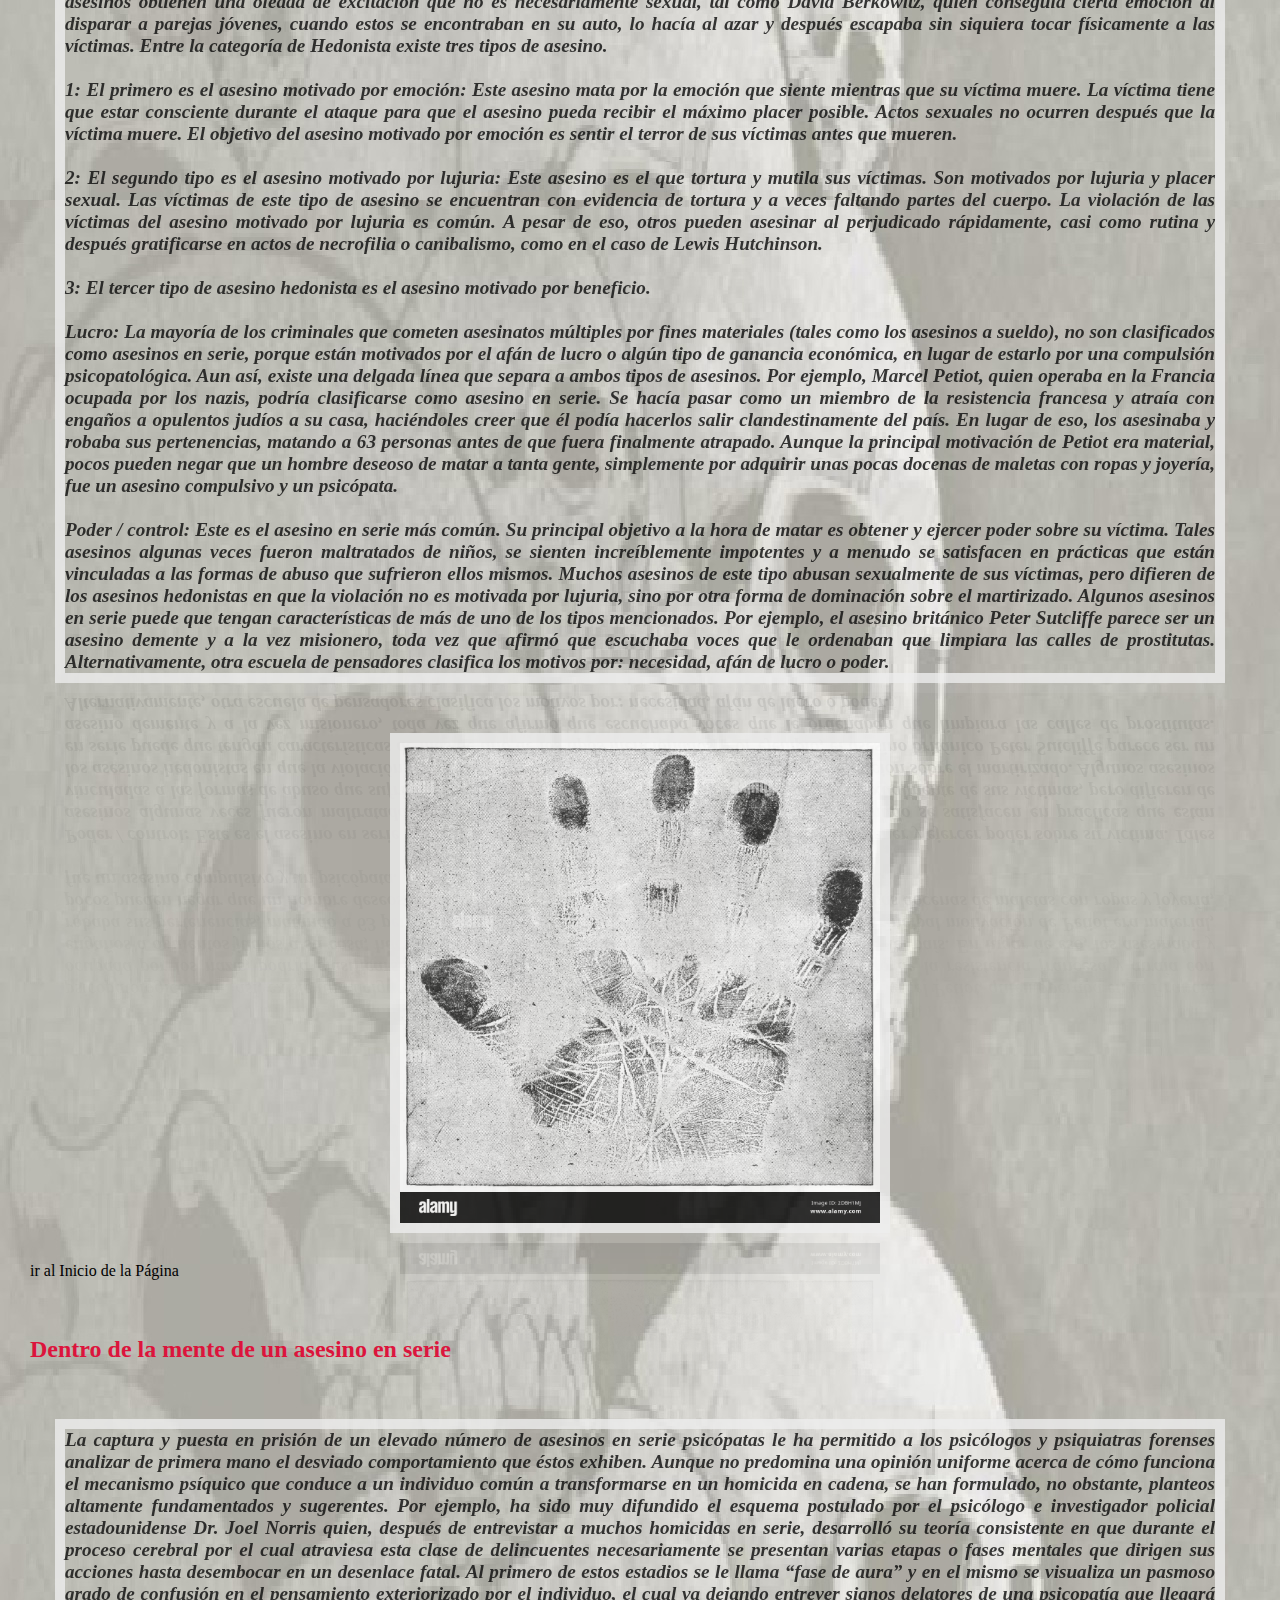
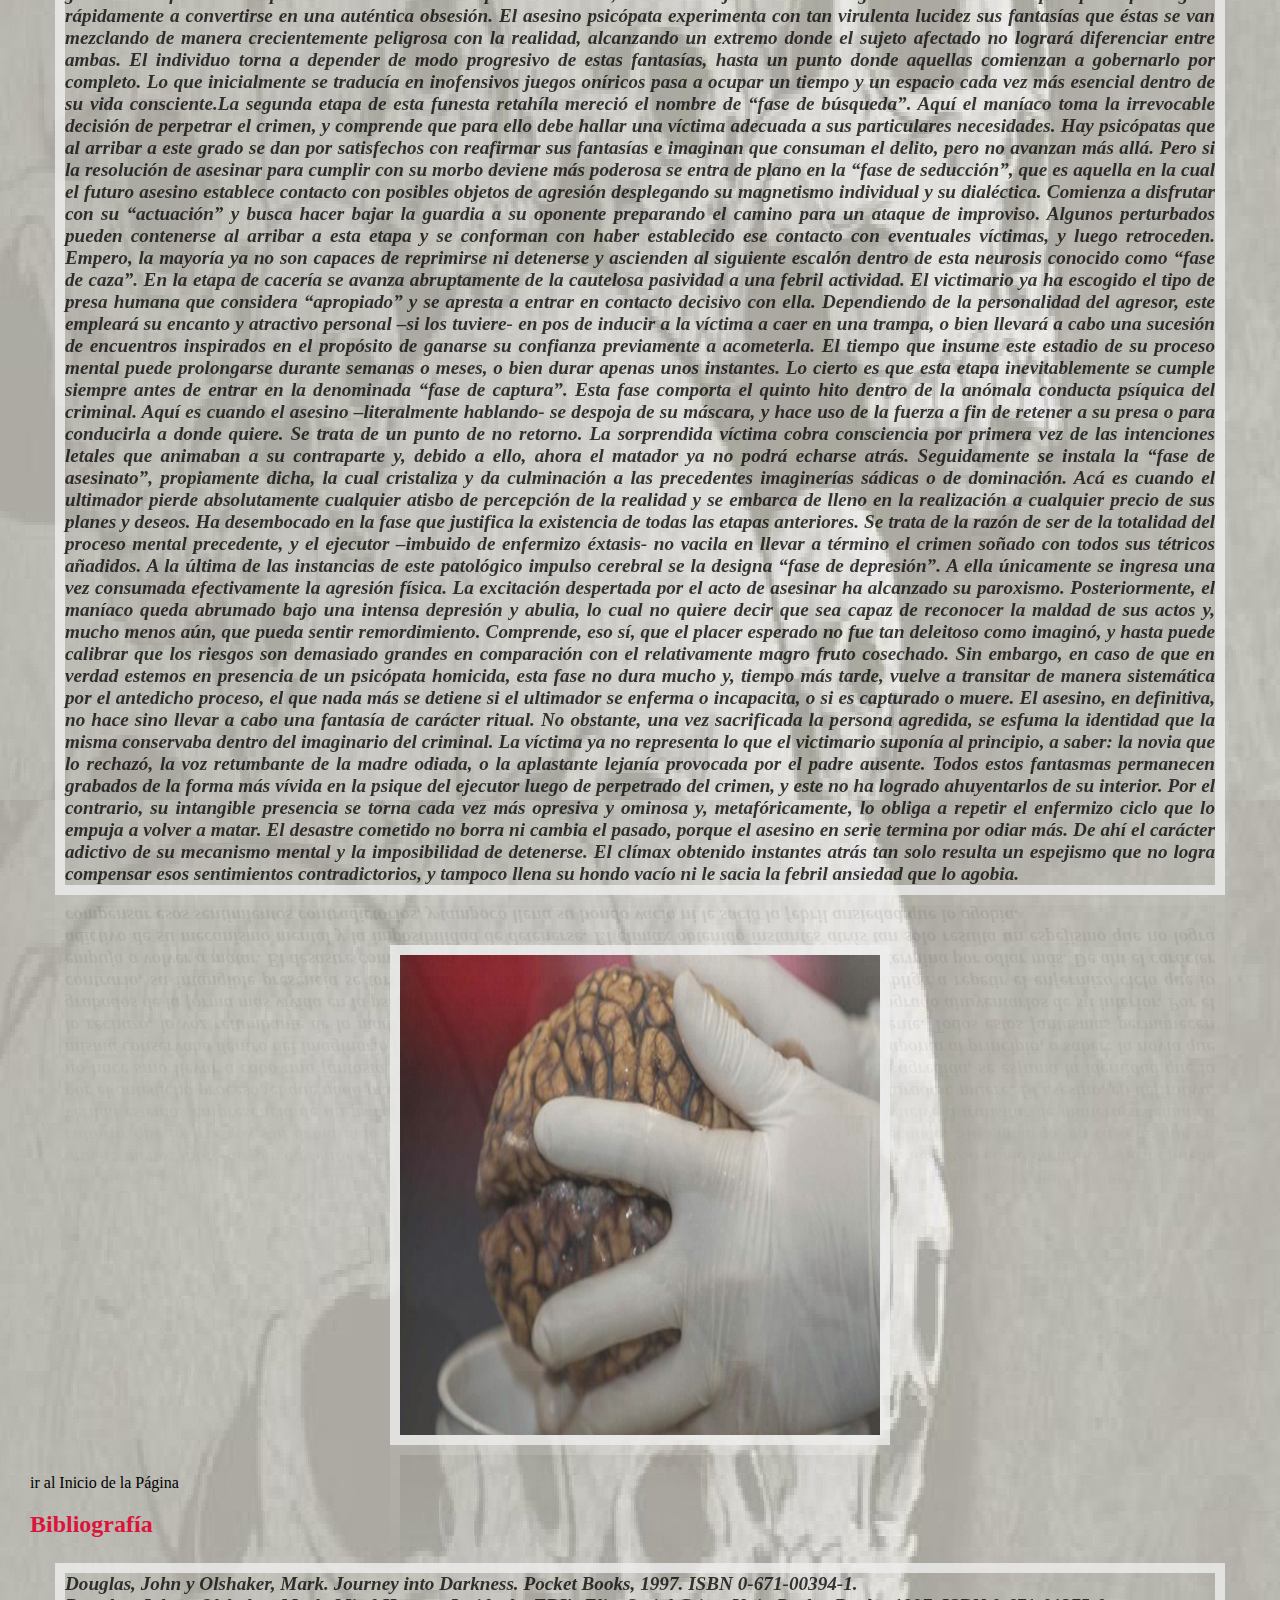
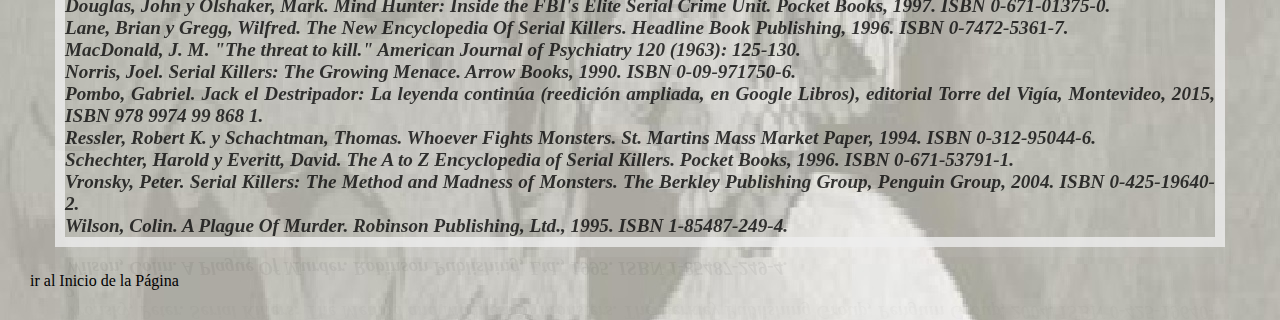
==== commit 232ec8e0: "Update index.html" ====
--- a/index.html
+++ b/index.html
@@ -8,23 +8,7 @@
     <link rel="stylesheet" href="paguina1.css">
 </head>
 <body> 
-    <h1>Antes de continuar llena es siguiente Formulario</h1>
-       <form>
-        Ingresa tu nombre: <input placeholder="Escribe tu Nombre Completo, comenzando por apellido paterno" type="text"> </input><br><br>
-    <h3>Que te agrada mas</h3>
-         <input type="checkbox">anime</input>
-         <input type="checkbox">animales</input>
-         <input type="checkbox">asesinatos</input>
-<h3>Ingresa tus comentarios o sugerencias</h3>
-
-          <textarea name="" id="" cols="30" rows="10">
-           
-          </textarea>
-          <br>
-          
-       
-        </form>
-
+   
     <h1 id="Inicio" class="home-title">
         <span>ASESINOS</span>
         <span>SERIALES</span>
@@ -42,7 +26,23 @@
           <li class="menu-lateral__item"><a href="#bi">06. Bibliografía</a></li>
           <li class="menu-lateral__item"><a href="pagina24.html">07. ¿Quieres saber mas?</a></li>
          </ul>
-        
+         <h1>Antes de continuar llena es siguiente Formulario</h1>
+       <form>
+        Ingresa tu nombre: <input placeholder="Escribe tu Nombre Completo, comenzando por apellido paterno" type="text"> </input><br><br>
+    <h3>Que te agrada mas</h3>
+         <input type="checkbox">anime</input>
+         <input type="checkbox">animales</input>
+         <input type="checkbox">asesinatos</input>
+<h3>Ingresa tus comentarios o sugerencias</h3>
+
+          <textarea name="" id="" cols="30" rows="10">
+           
+          </textarea>
+          <br>
+          
+       
+        </form>
+
         <script src="java1.js"></script>
         
             <article class="Articulo"> 
